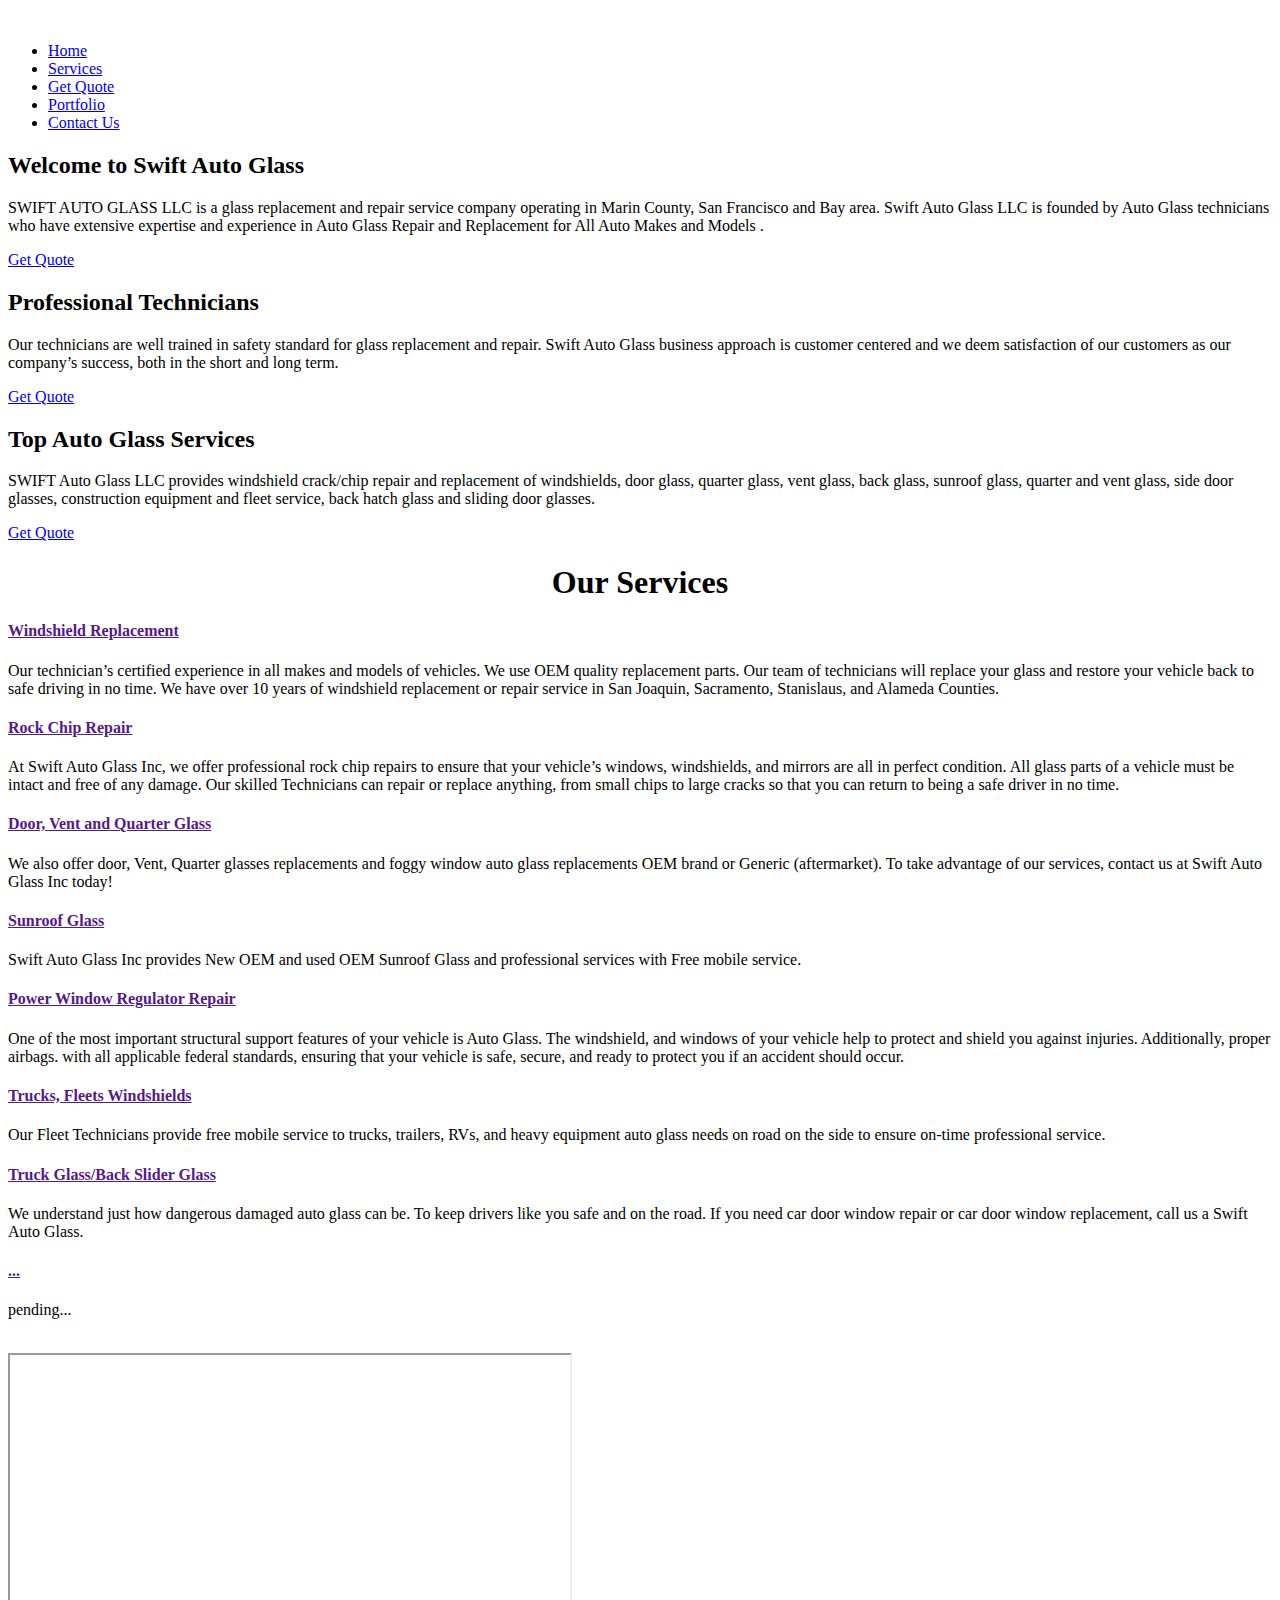
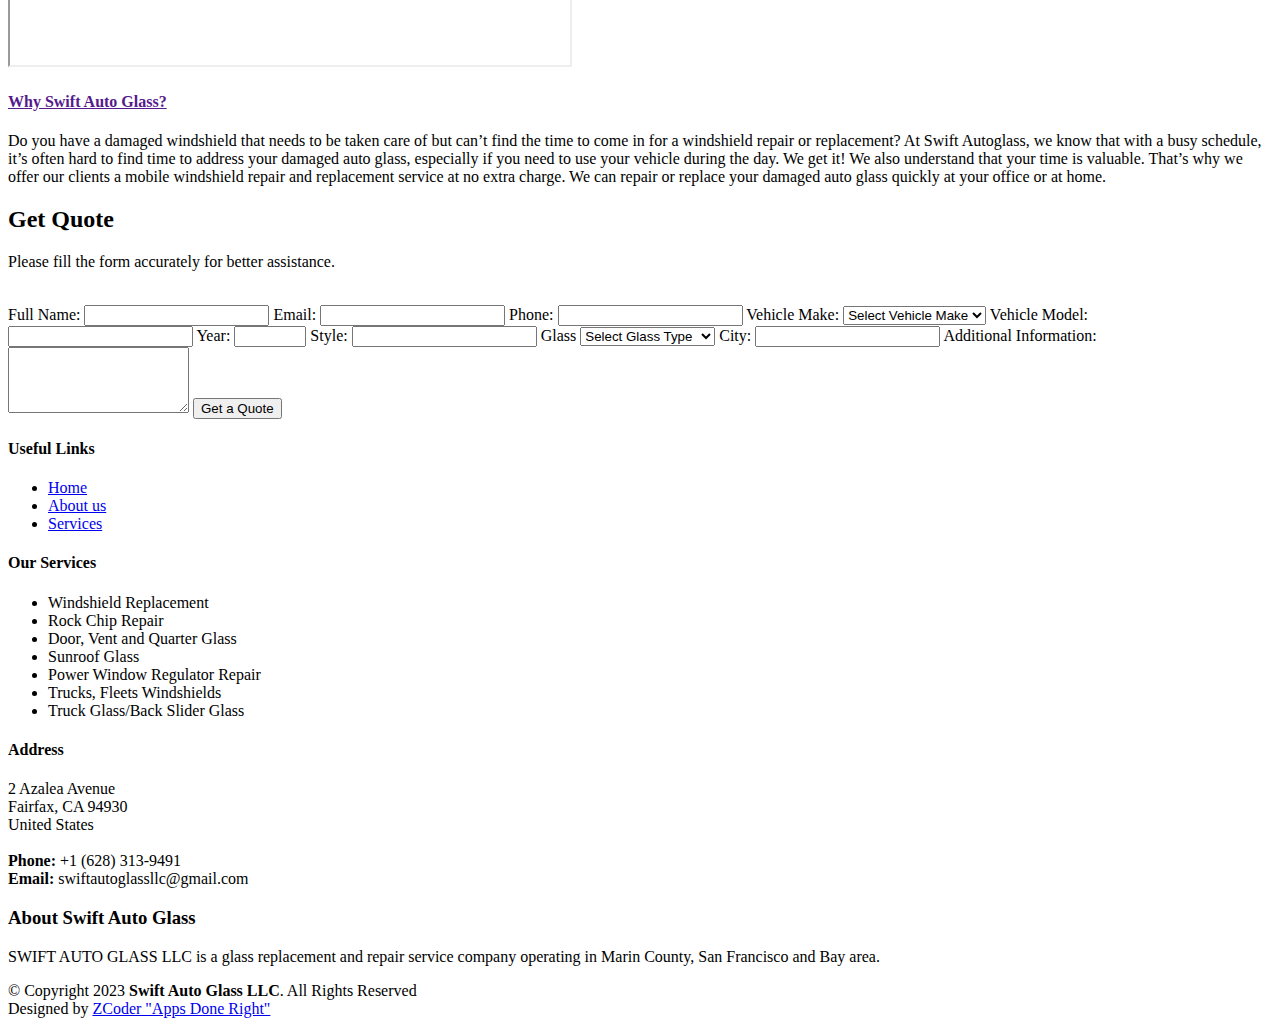
==== index.html @ 52c8fb10 "Add files via upload" ====
<!DOCTYPE html>
<html lang="en">

<head>
  <meta charset="utf-8">
  <meta content="width=device-width, initial-scale=1.0" name="viewport">

  <title>Swift Auto Glass - Index</title>
  <meta content="" name="description">
  <meta content="" name="keywords">

  <!-- Favicons -->
  <link href="assets/img/FullLogo.png" rel="icon">
  <link href="assets/img/FullLogo.png" rel="apple-touch-icon">

  <!-- Google Fonts -->
  <link href="https://fonts.googleapis.com/css?family=Open+Sans:300,300i,400,400i,600,600i,700,700i|Roboto:300,300i,400,400i,500,500i,700,700i&display=swap" rel="stylesheet">

  <!-- Vendor CSS Files -->
  <link href="assets/vendor/animate.css/animate.min.css" rel="stylesheet">
  <link href="assets/vendor/aos/aos.css" rel="stylesheet">
  <link href="assets/vendor/bootstrap/css/bootstrap.min.css" rel="stylesheet">
  <link href="assets/vendor/bootstrap-icons/bootstrap-icons.css" rel="stylesheet">
  <link href="assets/vendor/boxicons/css/boxicons.min.css" rel="stylesheet">
  <link href="assets/vendor/glightbox/css/glightbox.min.css" rel="stylesheet">
  <link href="assets/vendor/swiper/swiper-bundle.min.css" rel="stylesheet">

  <!-- Template Main CSS File -->
  <link href="assets/css/style.css" rel="stylesheet">

  <!-- =======================================================
  * Template Name: Moderna
  * Updated: Sep 18 2023 with Bootstrap v5.3.2
  * Template URL: https://bootstrapmade.com/free-bootstrap-template-corporate-moderna/
  * Author: BootstrapMade.com
  * License: https://bootstrapmade.com/license/
  ======================================================== -->
</head>

<body>

  <!-- ======= Header ======= -->
  <header id="header" class="fixed-top d-flex align-items-center header-transparent">
    <div class="container d-flex justify-content-between align-items-center">

      <div class="logo">
       <!--  <h1 class="text-light"><a href="index.html"><span>Swift Auto Glass</span></a></h1> -->
        <!-- Uncomment below if you prefer to use an image logo -->
        <a href="index.html"><img src="assets/img/logo.png" alt="" class="img-fluid"></a>
      </div>
        
<script>
    function scrollToSection(sectionId) {
      var section = document.getElementById(sectionId);
      if (section) {
        section.scrollIntoView({ behavior: 'smooth' });
      }
    }
  </script>
        
      <nav id="navbar" class="navbar">
        <ul>
          <li><a class="active " href="index.html">Home</a></li>
          <li><a href="#" onclick="scrollToSection('services')">Services</a></li>
          <li><a href="#" onclick="scrollToSection('quote')">Get Quote</a></li>
          <li><a href="portfolio.html" >Portfolio</a></li>
          <!--
            <li><a href="team.html">Team</a></li>
          <li><a href="blog.html">Blog</a></li>
          <li class="dropdown"><a href="#"><span>Drop Down</span> <i class="bi bi-chevron-down"></i></a>
            <ul>
              <li><a href="#">Drop Down 1</a></li>
              <li class="dropdown"><a href="#"><span>Deep Drop Down</span> <i class="bi bi-chevron-right"></i></a>
                <ul>
                  <li><a href="#">Deep Drop Down 1</a></li>
                  <li><a href="#">Deep Drop Down 2</a></li>
                  <li><a href="#">Deep Drop Down 3</a></li>
                  <li><a href="#">Deep Drop Down 4</a></li>
                  <li><a href="#">Deep Drop Down 5</a></li>
                </ul>
              </li>
              <li><a href="#">Drop Down 2</a></li>
              <li><a href="#">Drop Down 3</a></li>
              <li><a href="#">Drop Down 4</a></li>
            </ul>
          </li>
            -->
          <li><a href="contact.html">Contact Us</a></li>
        </ul>
        <i class="bi bi-list mobile-nav-toggle"></i>
      </nav><!-- .navbar -->
    </div>
  </header><!-- End Header -->

  <!-- ======= Hero Section ======= -->
  <section id="hero" class="d-flex justify-cntent-center align-items-center">
    <div id="heroCarousel" class="container carousel carousel-fade" data-bs-ride="carousel" data-bs-interval="5000">

      <!-- Slide 1 -->
      <div class="carousel-item active">
        <div class="carousel-container">
          <h2 class="animate__animated animate__fadeInDown">Welcome to <span>Swift Auto Glass</span></h2>
          <p class="animate__animated animate__fadeInUp">SWIFT AUTO  GLASS LLC is a glass replacement and repair service company operating in Marin County, San Francisco and Bay area. Swift Auto Glass LLC is founded by Auto Glass technicians who have extensive expertise and experience in  Auto Glass Repair and Replacement for All Auto Makes and Models . 
              
</p>
          <a href="#" class="btn-get-started animate__animated animate__fadeInUp" onclick="scrollToSection('quote')">Get Quote</a>
        </div>
      </div>

      <!-- Slide 2 -->
      <div class="carousel-item">
        <div class="carousel-container">
          <h2 class="animate__animated animate__fadeInDown">Professional Technicians</h2>
          <p class="animate__animated animate__fadeInUp">Our technicians are well trained in safety standard for glass replacement and repair. Swift Auto Glass business approach is customer centered and we deem satisfaction of our customers as our company’s success, both in the short and long term.</p>
          <a href="#" class="btn-get-started animate__animated animate__fadeInUp" onclick="scrollToSection('quote')">Get Quote</a>
        </div>
      </div>

      <!-- Slide 3 -->
      <div class="carousel-item">
        <div class="carousel-container">
          <h2 class="animate__animated animate__fadeInDown">Top Auto Glass Services</h2>
          <p class="animate__animated animate__fadeInUp">SWIFT Auto Glass LLC provides windshield crack/chip repair and replacement of windshields,  door glass, quarter glass, vent glass, back glass, sunroof glass, quarter and vent glass, side door glasses, construction equipment and fleet service, back hatch glass and sliding door glasses.</p>
          <a href="#" class="btn-get-started animate__animated animate__fadeInUp" onclick="scrollToSection('quote')">Get Quote</a>
        </div>
      </div>

      <a class="carousel-control-prev" href="#heroCarousel" role="button" data-bs-slide="prev">
        <span class="carousel-control-prev-icon bx bx-chevron-left" aria-hidden="true"></span>
      </a>

      <a class="carousel-control-next" href="#heroCarousel" role="button" data-bs-slide="next">
        <span class="carousel-control-next-icon bx bx-chevron-right" aria-hidden="true"></span>
      </a>

    </div>
  </section><!-- End Hero -->

  <main id="main">

    <!-- ======= Services Section ======= -->
      <h1 align=center id="services"> Our Services</h1>
      <section class="services">
      <div class="container">

        <div class="row">
          <div class="col-md-6 col-lg-3 d-flex align-items-stretch" data-aos="fade-up">
            <div class="icon-box icon-box-pink">
              <!-- <div class="icon"><i class="bx bxl-dribbble"></i></div> -->
              <h4 class="title"><a href="">Windshield Replacement</a></h4>
              <p class="description">Our technician’s certified experience in all makes and models of vehicles. We use OEM quality replacement parts. Our team of technicians will replace your glass and restore your vehicle back to safe driving in no time. We have over 10 years of windshield replacement or repair service in San Joaquin, Sacramento, Stanislaus, and Alameda Counties.</p>
            </div>
          </div>

          <div class="col-md-6 col-lg-3 d-flex align-items-stretch" data-aos="fade-up" data-aos-delay="100">
            <div class="icon-box icon-box-cyan">
             <!-- <div class="icon"><i class="bx bx-file"></i></div> -->
              <h4 class="title"><a href="">Rock Chip Repair</a></h4>
              <p class="description">At Swift Auto Glass Inc, we offer professional rock chip repairs to ensure that your vehicle’s windows, windshields, and mirrors are all in perfect condition. All glass parts of a vehicle must be intact and free of any damage. Our skilled Technicians can repair or replace anything, from small chips to large cracks so that you can return to being a safe driver in no time.</p>
            </div>
          </div>

          <div class="col-md-6 col-lg-3 d-flex align-items-stretch" data-aos="fade-up" data-aos-delay="200">
            <div class="icon-box icon-box-green">
              <!-- <div class="icon"><i class="bx bx-tachometer"></i></div> -->
              <h4 class="title"><a href="">Door, Vent and Quarter Glass</a></h4>
              <p class="description">We also offer door, Vent, Quarter glasses replacements and foggy window auto glass replacements OEM brand or Generic (aftermarket). To take advantage of our services, contact us at Swift Auto Glass Inc today!</p>
            </div>
          </div>

          <div class="col-md-6 col-lg-3 d-flex align-items-stretch" data-aos="fade-up" data-aos-delay="200">
            <div class="icon-box icon-box-blue">
              <!-- <div class="icon"><i class="bx bx-world"></i></div> -->
              <h4 class="title"><a href="">Sunroof Glass</a></h4>
              <p class="description">Swift Auto Glass Inc provides New OEM and used OEM Sunroof Glass and professional services with Free mobile service.</p>
            </div>
          </div>
            
          <div class="col-md-6 col-lg-3 d-flex align-items-stretch" data-aos="fade-up" data-aos-delay="200">
            <div class="icon-box icon-box-pink">
              <!-- <div class="icon"><i class="bx bx-world"></i></div> -->
              <h4 class="title"><a href="">Power Window Regulator Repair</a></h4>
              <p class="description">One of the most important structural support features of your vehicle is Auto Glass. The windshield, and windows of your vehicle help to protect and shield you against injuries. Additionally, proper airbags. with all applicable federal standards, ensuring that your vehicle is safe, secure, and ready to protect you if an accident should occur.</p>
            </div>
          </div>
            
          <div class="col-md-6 col-lg-3 d-flex align-items-stretch" data-aos="fade-up" data-aos-delay="200">
            <div class="icon-box icon-box-cyan">
              <!-- <div class="icon"><i class="bx bx-world"></i></div> -->
              <h4 class="title"><a href="">Trucks, Fleets Windshields</a></h4>
              <p class="description">Our Fleet Technicians provide free mobile service to trucks, trailers, RVs, and heavy equipment auto glass needs on road on the side to ensure on-time professional service.</p>
            </div>
          </div>            
            
         <div class="col-md-6 col-lg-3 d-flex align-items-stretch" data-aos="fade-up" data-aos-delay="200">
            <div class="icon-box icon-box-green">
              <!-- <div class="icon"><i class="bx bx-world"></i></div> -->
              <h4 class="title"><a href="">Truck Glass/Back Slider Glass</a></h4>
              <p class="description">We understand just how dangerous damaged auto glass can be. To keep drivers like you safe and on the road. If you need car door window repair or car door window replacement, call us a Swift Auto Glass.</p>
            </div>
          </div>             
            
         <div class="col-md-6 col-lg-3 d-flex align-items-stretch" data-aos="fade-up" data-aos-delay="200">
            <div class="icon-box icon-box-blue">
              <!-- <div class="icon"><i class="bx bx-world"></i></div> -->
              <h4 class="title"><a href="">...</a></h4>
              <p class="description">pending...</p>
            </div>
          </div>             

        </div>

      </div>
    </section><!-- End Services Section -->

    <!-- ======= Why Us Section ======= -->
    <section class="why-us section-bg" data-aos="fade-up" date-aos-delay="200">
      <div class="container">

        <div class="row">
          <div class="col-lg-6 video-box">
            <!-- <img src="assets/img/why-us.jpg" class="img-fluid" alt=""> -->
              <br>
              <iframe width="560" height="310" src="https://www.youtube.com/embed/0lrxezYrnM8" frameborder="10" allowfullscreen ></iframe>
              
           <!-- <a href="https://www.youtube.com/watch?v=0lrxezYrnM8" class="venobox play-btn mb-4" data-vbtype="video" data-autoplay="true"></a> -->
          </div>

          <div class="col-lg-6 d-flex flex-column justify-content-center p-5">

            <div class="icon-box">
              <!-- <div class="icon"><i class="bx bx-fingerprint"></i></div> -->
              <h4 class="title"><a href="">Why Swift Auto Glass?</a></h4>
              <p class="description">Do you have a damaged windshield that needs to be taken care of but can’t find the time to come in for a windshield repair or replacement? At Swift Autoglass, we know that with a busy schedule, it’s often hard to find time to address your damaged auto glass, especially if you need to use your vehicle during the day. We get it! We also understand that your time is valuable. That’s why we offer our clients a mobile windshield repair and replacement service at no extra charge. We can repair or replace your damaged auto glass quickly at your office or at home.</p>
            </div>

            <!-- <div class="icon-box">
             <div class="icon"><i class="bx bx-gift"></i></div> 
              <h4 class="title"><a href="">Nemo Enim</a></h4>
              <p class="description">At vero eos et accusamus et iusto odio dignissimos ducimus qui blanditiis praesentium voluptatum deleniti atque</p>
            </div> -->

          </div>
        </div>

      </div>
    </section><!-- End Why Us Section -->

    <!-- ======= Features Section ======= -->
    <section class="features" id="quote">
      <div class="container">

        <div class="section-title">
          <h2>Get Quote</h2>
            <p> Please fill the form accurately for better assistance.</p><br>
            
          <form action="mailto:shahrani.zabi@gmail.com" method="post" enctype="text/plain">
    <label for="name">Full Name:</label>
    <input type="text" id="name" name="name" required>

    <label for="email">Email:</label>
    <input type="email" id="email" name="email" required>

    <label for="phone">Phone:</label>
    <input type="tel" id="phone" name="phone" required>

    <label for="vehicleMake">Vehicle Make:</label>
    <select name="vehicle_make" id="vehicleMake" name="vehicleMake" required>
    <option value="" selected disabled>Select Vehicle Make</option>
    <option value="Acura">Acura</option>
    <option value="Alfa Romeo">Alfa Romeo</option>
    <option value="Aston Martin">Aston Martin</option>
    <option value="Audi">Audi</option>
    <option value="Bentley">Bentley</option>
    <option value="BMW">BMW</option>
    <option value="Buick">Buick</option>
    <option value="Cadillac">Cadillac</option>
    <option value="Chevrolet">Chevrolet</option>
    <option value="Chrysler">Chrysler</option>
    <option value="Dodge">Dodge</option>
    <option value="Ferrari">Ferrari</option>
    <option value="Fiat">Fiat</option>
    <option value="Ford">Ford</option>
    <option value="Genesis">Genesis</option>
    <option value="GMC">GMC</option>
    <option value="Honda">Honda</option>
    <option value="Hyundai">Hyundai</option>
    <option value="Infiniti">Infiniti</option>
    <option value="Jaguar">Jaguar</option>
    <option value="Jeep">Jeep</option>
    <option value="Kia">Kia</option>
    <option value="Lamborghini">Lamborghini</option>
    <option value="Land Rover">Land Rover</option>
    <option value="Lexus">Lexus</option>
    <option value="Lincoln">Lincoln</option>
    <option value="Lotus">Lotus</option>
    <option value="Maserati">Maserati</option>
    <option value="Mazda">Mazda</option>
    <option value="McLaren">McLaren</option>
    <option value="Mercedes-Benz">Mercedes-Benz</option>
    <option value="Mini">Mini</option>
    <option value="Mitsubishi">Mitsubishi</option>
    <option value="Nissan">Nissan</option>
    <option value="Porsche">Porsche</option>
    <option value="Ram">Ram</option>
    <option value="Rolls-Royce">Rolls-Royce</option>
    <option value="Saab">Saab</option>
    <option value="Subaru">Subaru</option>
    <option value="Tesla">Tesla</option>
    <option value="Toyota">Toyota</option>
    <option value="Volkswagen">Volkswagen</option>
    <option value="Volvo">Volvo</option>
    <!-- Add more options as needed -->
</select>

    <label for="vehicleModel">Vehicle Model:</label>
    <input type="text" id="vehicleModel" name="vehicleModel" required>

    <label for="year">Year:</label>
    <input type="number" id="year" name="year" min="1900" max="2099" step="1" required>
              
    <label for="style">Style:</label>
    <input type="text" id="style" name="style" required>          
              
    <label for="glass">Glass</label>
    <select name="glass" id="glass" name="glass" required>
    <option value="" selected disabled>Select Glass Type</option>
    <option value="Windshield">Windshield</option>
    <option value="Front Right Door">Front Right Door</option> 
    <option value="Front Left Door">Front Left Door</option> 
    <option value="Front Right Vent">Front Righ Vent</option>
    <option value="Front Left Vent">Front Left Vent</option>
    <option value="Rear Right Door">Rear Right Door</option>
    <option value="Rear Left Door">Rear Left Door</option> 
    <option value="Rear Right Vent">Rear Right Vent</option>
    <option value="Rear Left Vent">Rear Left Vent</option>
    <option value="Rear Right Quarter">Rear Right Quarter</option> 
    <option value="Rear Left Quarter">Rear Left Quarter</option>
    <option value="Backglass">Backglass</option> 
    <option value="Sunroof">Sunroof</option> 
    <option value="Chip Repair">Chip Repair</option>         
        
        
        </select>
              
    <label for="vehicleModel" required>City:</label>
    <input type="text" id="vehicleModel" name="vehicleModel" required>          

    <label for="message">Additional Information:</label>
    <textarea id="message" name="message" rows="4"></textarea>

    <button type="submit" method="post">Get a Quote</button>
              
  </form>
        </div>
          

<script src="https://static.elfsight.com/platform/platform.js" data-use-service-core defer></script>
<div class="elfsight-app-e5a5ea4c-0a24-4452-a5af-8dcbc7cbb8fe" data-elfsight-app-lazy></div>
   
<!--
        <div class="row" data-aos="fade-up">
          <div class="col-md-5">
            <img src="assets/img/features-1.svg" class="img-fluid" alt="">
          </div>
          <div class="col-md-7 pt-4">
            <h3>Voluptatem dignissimos provident quasi corporis voluptates sit assumenda.</h3>
            <p class="fst-italic">
              Lorem ipsum dolor sit amet, consectetur adipiscing elit, sed do eiusmod tempor incididunt ut labore et dolore
              magna aliqua.
            </p>
            <ul>
              <li><i class="bi bi-check"></i> Ullamco laboris nisi ut aliquip ex ea commodo consequat.</li>
              <li><i class="bi bi-check"></i> Duis aute irure dolor in reprehenderit in voluptate velit.</li>
            </ul>
          </div>
        </div>

        <div class="row" data-aos="fade-up">
          <div class="col-md-5 order-1 order-md-2">
            <img src="assets/img/features-2.svg" class="img-fluid" alt="">
          </div>
          <div class="col-md-7 pt-5 order-2 order-md-1">
            <h3>Corporis temporibus maiores provident</h3>
            <p class="fst-italic">
              Lorem ipsum dolor sit amet, consectetur adipiscing elit, sed do eiusmod tempor incididunt ut labore et dolore
              magna aliqua.
            </p>
            <p>
              Ullamco laboris nisi ut aliquip ex ea commodo consequat. Duis aute irure dolor in reprehenderit in voluptate
              velit esse cillum dolore eu fugiat nulla pariatur. Excepteur sint occaecat cupidatat non proident, sunt in
              culpa qui officia deserunt mollit anim id est laborum
            </p>
          </div>
        </div>

        <div class="row" data-aos="fade-up">
          <div class="col-md-5">
            <img src="assets/img/features-3.svg" class="img-fluid" alt="">
          </div>
          <div class="col-md-7 pt-5">
            <h3>Sunt consequatur ad ut est nulla consectetur reiciendis animi voluptas</h3>
            <p>Cupiditate placeat cupiditate placeat est ipsam culpa. Delectus quia minima quod. Sunt saepe odit aut quia voluptatem hic voluptas dolor doloremque.</p>
            <ul>
              <li><i class="bi bi-check"></i> Ullamco laboris nisi ut aliquip ex ea commodo consequat.</li>
              <li><i class="bi bi-check"></i> Duis aute irure dolor in reprehenderit in voluptate velit.</li>
              <li><i class="bi bi-check"></i> Facilis ut et voluptatem aperiam. Autem soluta ad fugiat.</li>
            </ul>
          </div>
        </div>

        <div class="row" data-aos="fade-up">
          <div class="col-md-5 order-1 order-md-2">
            <img src="assets/img/features-4.svg" class="img-fluid" alt="">
          </div>
          <div class="col-md-7 pt-5 order-2 order-md-1">
            <h3>Quas et necessitatibus eaque impedit ipsum animi consequatur incidunt in</h3>
            <p class="fst-italic">
              Lorem ipsum dolor sit amet, consectetur adipiscing elit, sed do eiusmod tempor incididunt ut labore et dolore
              magna aliqua.
            </p>
            <p>
              Ullamco laboris nisi ut aliquip ex ea commodo consequat. Duis aute irure dolor in reprehenderit in voluptate
              velit esse cillum dolore eu fugiat nulla pariatur. Excepteur sint occaecat cupidatat non proident, sunt in
              culpa qui officia deserunt mollit anim id est laborum
            </p>
          </div>
        </div>

      </div>
    </section><!-- End Features Section -->
        </div>
      </section>
  </main><!-- End #main -->

  <!-- ======= Footer ======= -->
  <footer id="footer" data-aos="fade-up" data-aos-easing="ease-in-out" data-aos-duration="500">

    <div class="footer-newsletter">
      <div class="container">
        <div class="row">
        <!--  <div class="col-lg-6">
            <h4>Our Newsletter</h4>
            <p>Tamen quem nulla quae legam multos aute sint culpa legam noster magna</p>
          </div> 
          <div class="col-lg-6">
            <form action="" method="post">
              <input type="email" name="email"><input type="submit" value="Subscribe">
            </form>-->
          </div>
        </div>
      </div>
    

    <div class="footer-top">
      <div class="container">
        <div class="row">

          <div class="col-lg-3 col-md-6 footer-links">
            <h4>Useful Links</h4>
            <ul>
              <li><i class="bx bx-chevron-right"></i> <a href="#">Home</a></li>
              <li><i class="bx bx-chevron-right"></i> <a href="#">About us</a></li>
              <li><i class="bx bx-chevron-right"></i> <a href="#">Services</a></li>
              
              
            </ul>
          </div>

          <div class="col-lg-3 col-md-6 footer-links">
            <h4>Our Services</h4>
            <ul>
              <li><i class="bx bx-chevron-right"></i>Windshield Replacement</li>
              <li><i class="bx bx-chevron-right"></i> Rock Chip Repair</li>
              <li><i class="bx bx-chevron-right"></i> Door, Vent and Quarter Glass</li>
              <li><i class="bx bx-chevron-right"></i> Sunroof Glass</li>
              <li><i class="bx bx-chevron-right"></i> Power Window Regulator Repair</li>
              <li><i class="bx bx-chevron-right"></i> Trucks, Fleets Windshields</li>
              <li><i class="bx bx-chevron-right"></i>Truck Glass/Back Slider Glass</li>
            </ul>
          
          </div>

          <div class="col-lg-3 col-md-6 footer-contact">
            <h4>Address</h4>
            <p>
              2 Azalea Avenue <br>
              Fairfax, CA 94930<br>
              United States <br><br>
              <strong>Phone:</strong> +1 (628) 313-9491<br>
              <strong>Email:</strong> swiftautoglassllc@gmail.com<br>
            </p>

          </div>

          <div class="col-lg-3 col-md-6 footer-info">
            <h3>About Swift Auto Glass</h3>
            <p>SWIFT AUTO GLASS LLC is a glass replacement and repair service company operating in Marin County, San Francisco and Bay area.</p>
            <div class="social-links mt-3">
              <a href="#" class="twitter"><i class="bx bxl-twitter"></i></a>
              <a href="#" class="facebook"><i class="bx bxl-facebook"></i></a>
              <a href="#" class="instagram"><i class="bx bxl-instagram"></i></a>
              <a href="#" class="linkedin"><i class="bx bxl-linkedin"></i></a>
            </div>
          </div>

        </div>
      </div>
    </div>

    <div class="container">
      <div class="copyright">
        &copy; Copyright 2023 <strong><span>Swift Auto Glass LLC</span></strong>. All Rights Reserved
      </div>
      <div class="credits">
        <!-- All the links in the footer should remain intact. -->
        <!-- You can delete the links only if you purchased the pro version. -->
        <!-- Licensing information: https://bootstrapmade.com/license/ -->
        <!-- Purchase the pro version with working PHP/AJAX contact form: https://bootstrapmade.com/free-bootstrap-template-corporate-moderna/ -->
        Designed by <a href="https://www.facebook.com/zcoderapp">ZCoder "Apps Done Right"</a>
      </div>
    </div>
  </footer><!-- End Footer -->

  <a href="#" class="back-to-top d-flex align-items-center justify-content-center"><i class="bi bi-arrow-up-short"></i></a>

  <!-- Vendor JS Files -->
  <script src="assets/vendor/purecounter/purecounter_vanilla.js"></script>
  <script src="assets/vendor/aos/aos.js"></script>
  <script src="assets/vendor/bootstrap/js/bootstrap.bundle.min.js"></script>
  <script src="assets/vendor/glightbox/js/glightbox.min.js"></script>
  <script src="assets/vendor/isotope-layout/isotope.pkgd.min.js"></script>
  <script src="assets/vendor/swiper/swiper-bundle.min.js"></script>
  <script src="assets/vendor/waypoints/noframework.waypoints.js"></script>
  <script src="assets/vendor/php-email-form/validate.js"></script>

  <!-- Template Main JS File -->
  <script src="assets/js/main.js"></script>
      </section>
    </main>
</body>

</html>
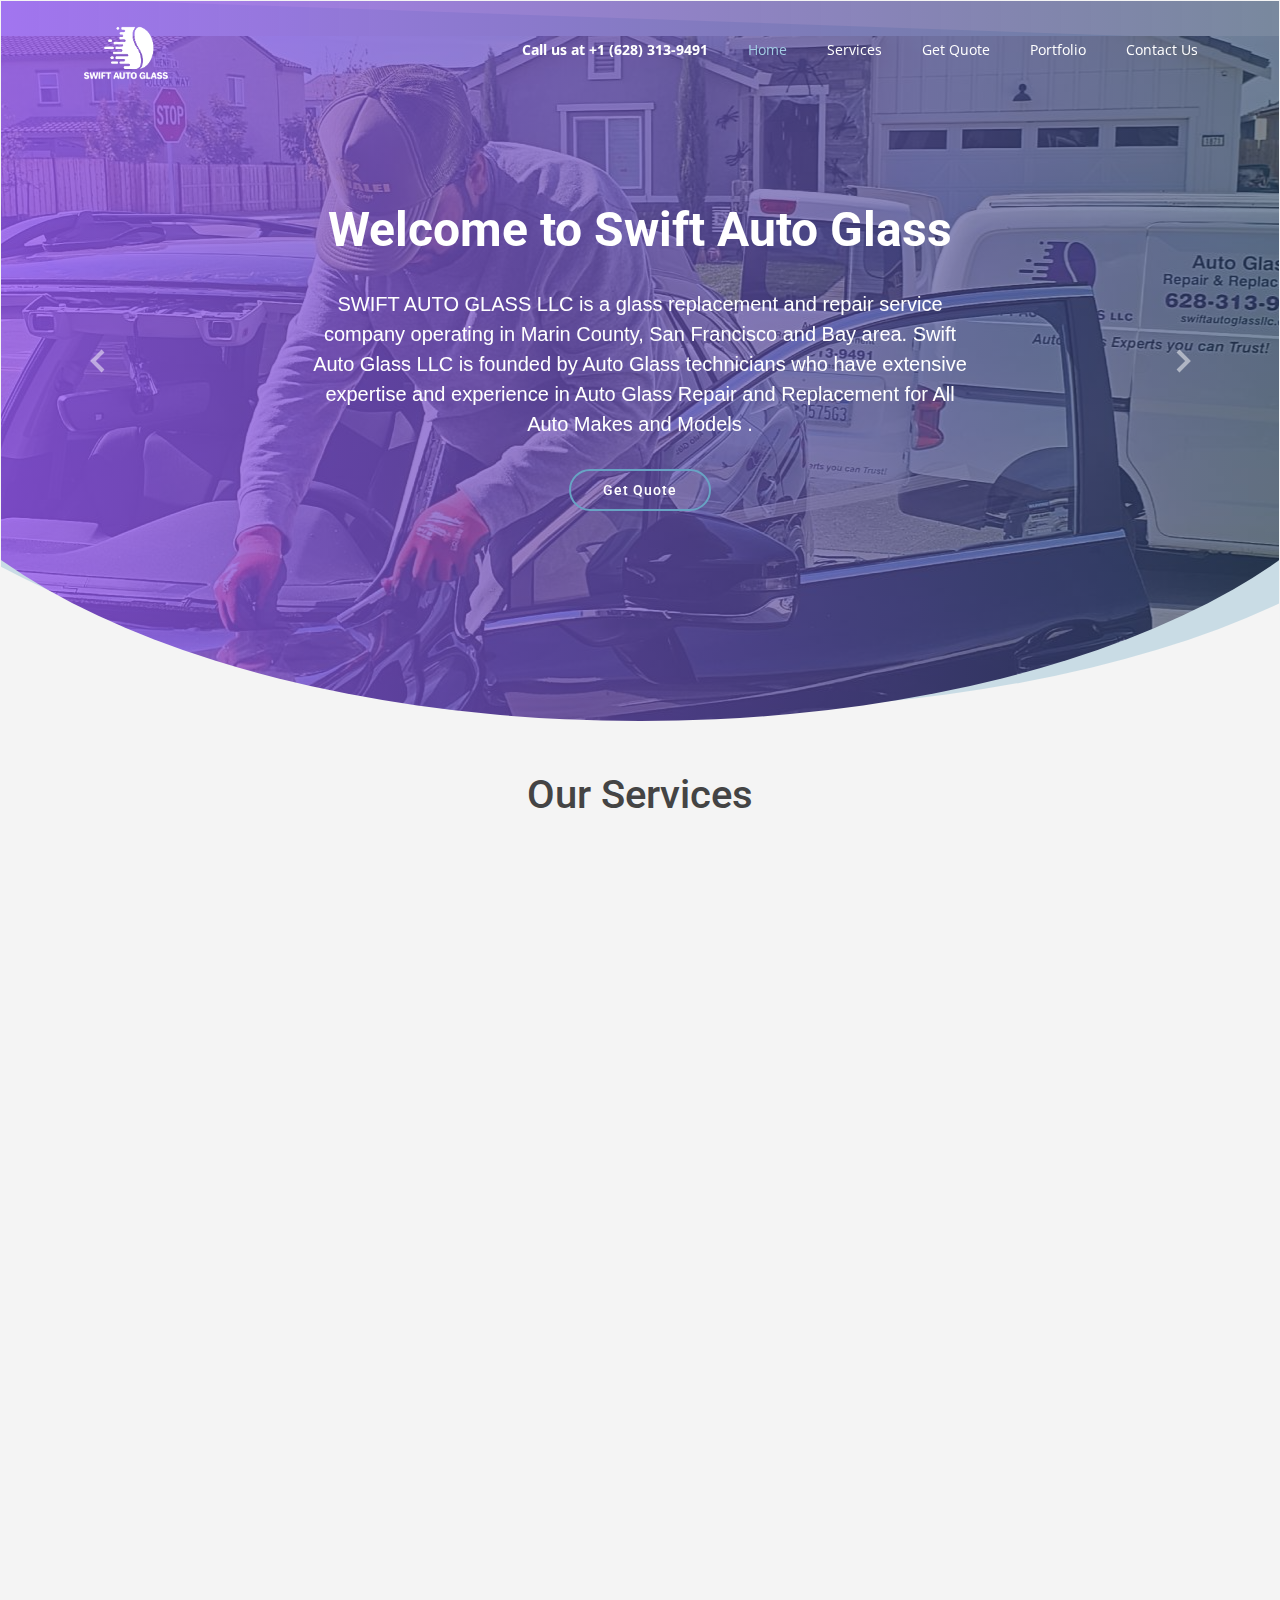
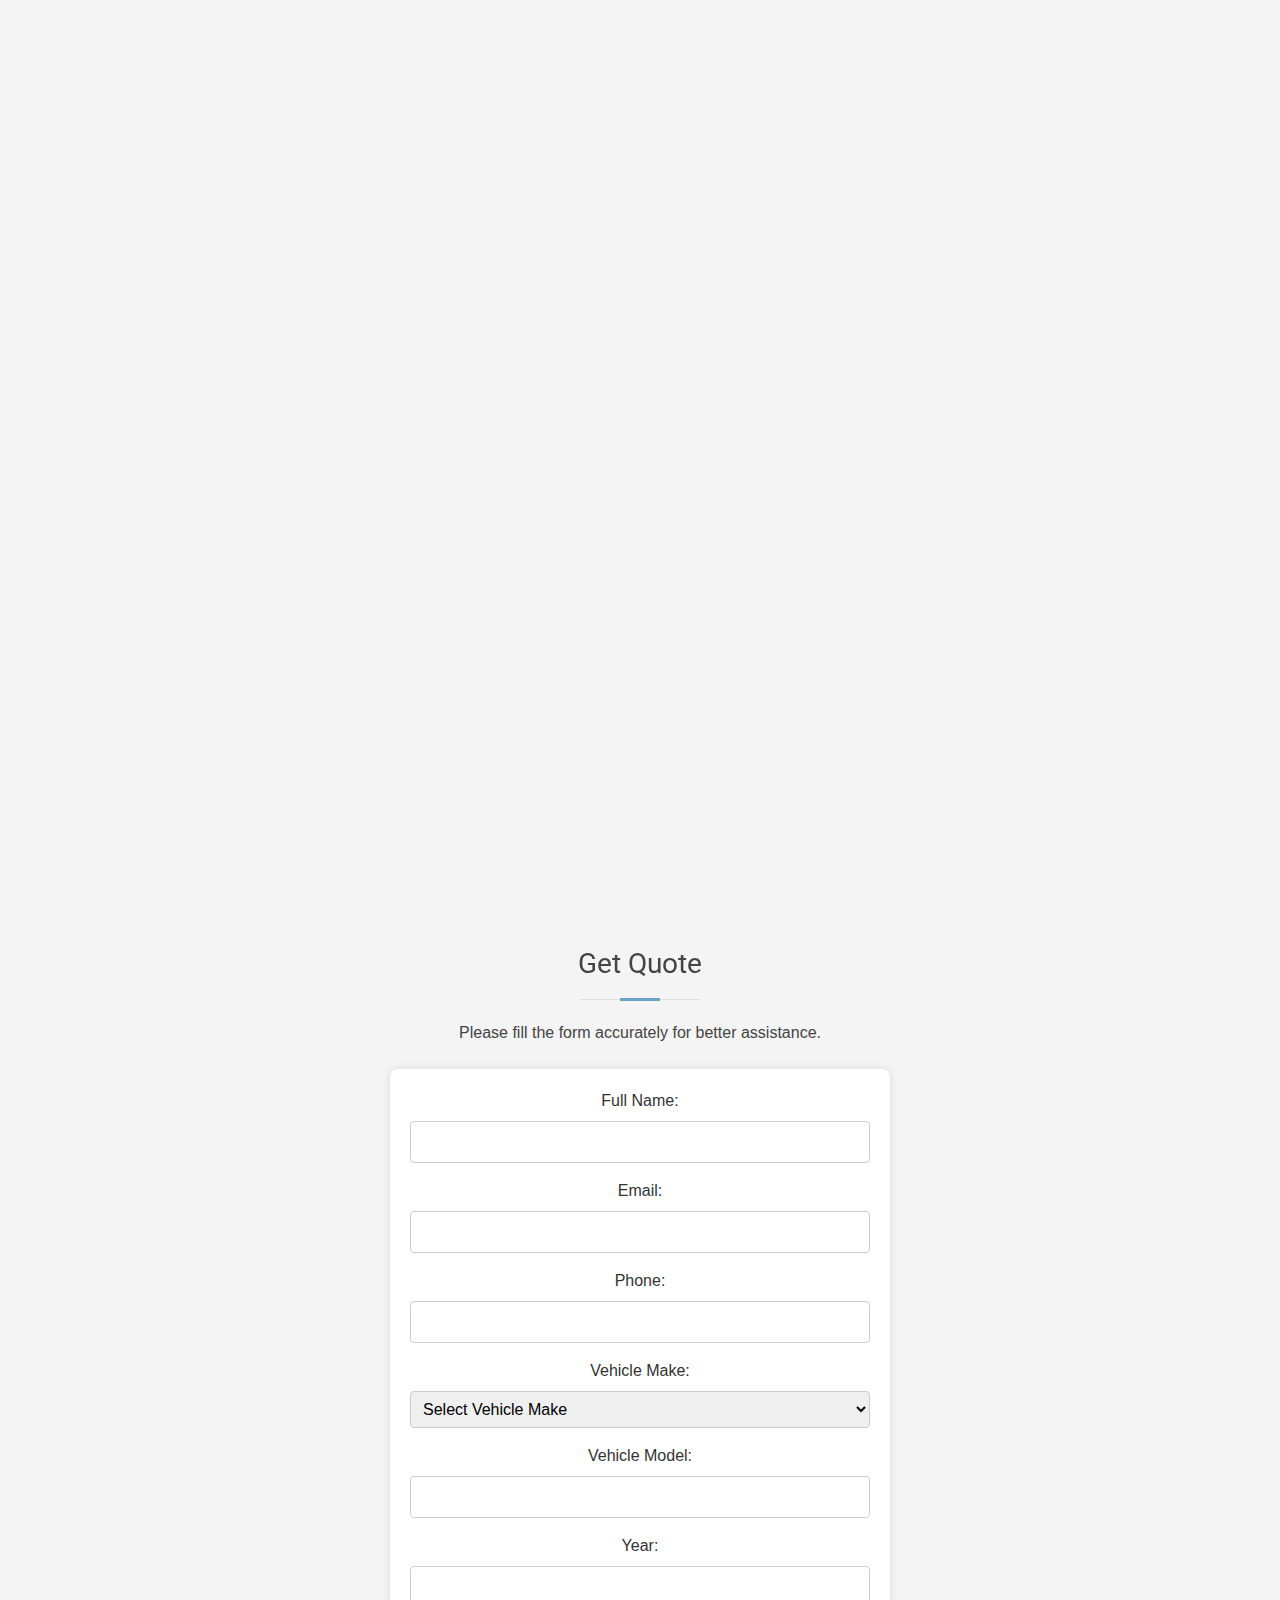
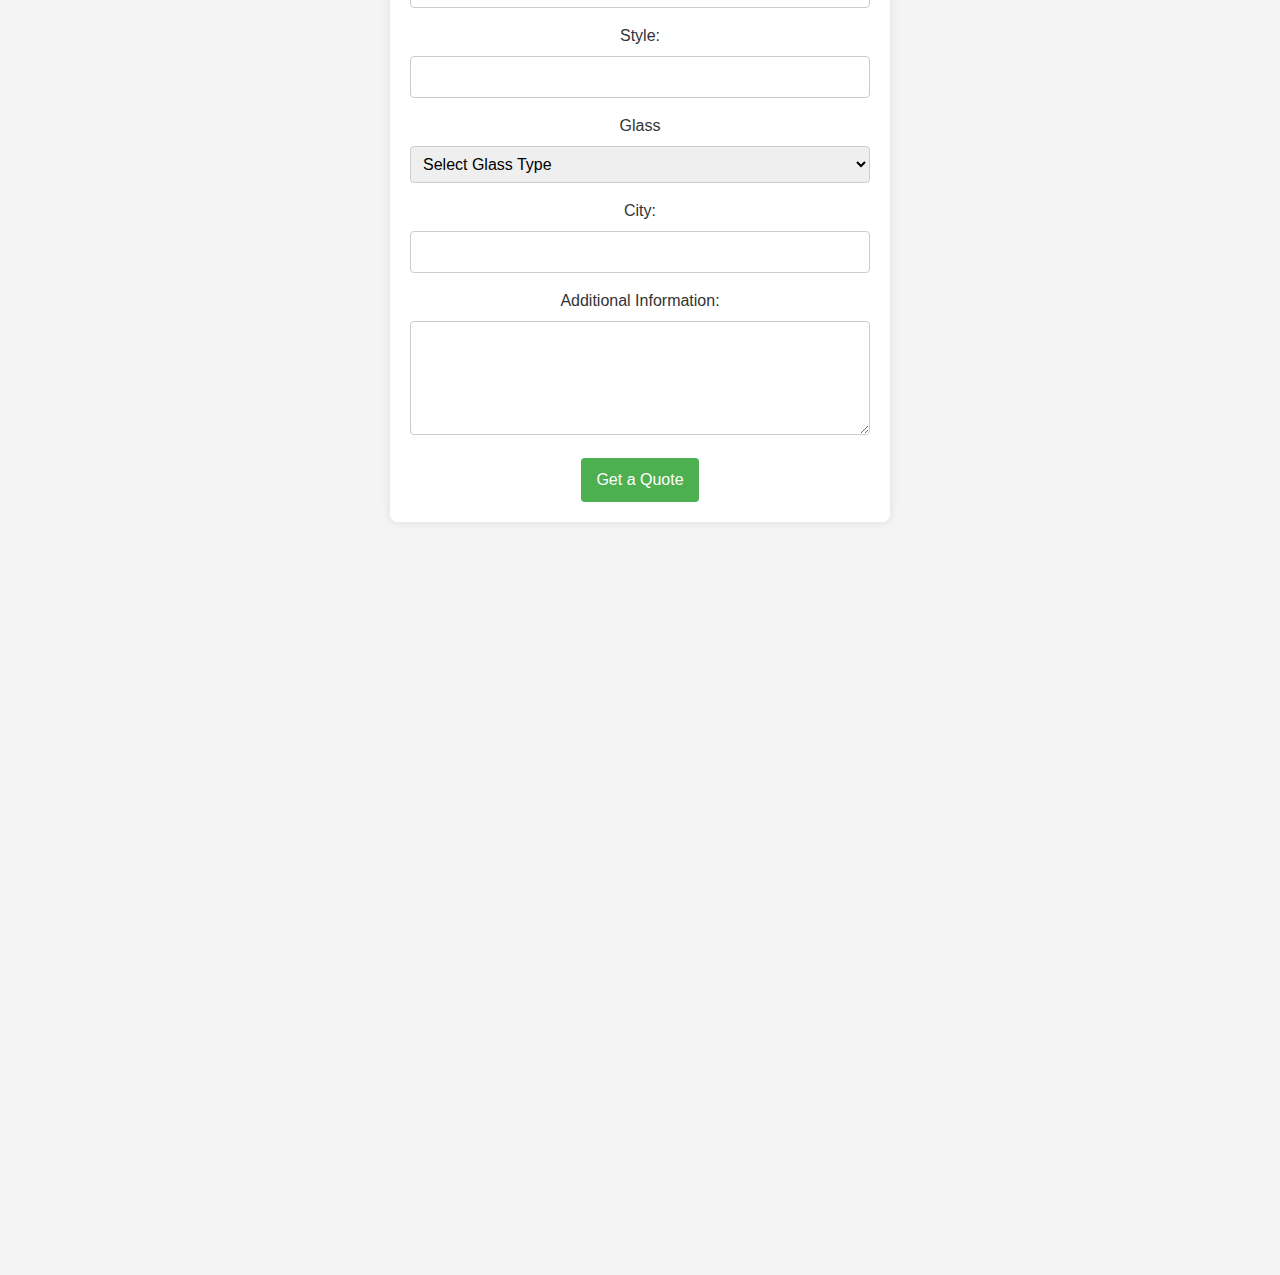
==== commit 27353be6: "Add files via upload" ====
--- a/index.html
+++ b/index.html
@@ -60,6 +60,7 @@
         
       <nav id="navbar" class="navbar">
         <ul>
+          <li><a href="tel:+16283139491"><strong> Call us at +1 (628) 313-9491 </strong></a></li>
           <li><a class="active " href="index.html">Home</a></li>
           <li><a href="#" onclick="scrollToSection('services')">Services</a></li>
           <li><a href="#" onclick="scrollToSection('quote')">Get Quote</a></li>
@@ -460,7 +461,7 @@
             <h4>Useful Links</h4>
             <ul>
               <li><i class="bx bx-chevron-right"></i> <a href="#">Home</a></li>
-              <li><i class="bx bx-chevron-right"></i> <a href="#">About us</a></li>
+              <li><i class="bx bx-chevron-right"></i> <a href="#">Portfolio</a></li>
               <li><i class="bx bx-chevron-right"></i> <a href="#">Services</a></li>
               
               
@@ -487,15 +488,15 @@
               2 Azalea Avenue <br>
               Fairfax, CA 94930<br>
               United States <br><br>
-              <strong>Phone:</strong> +1 (628) 313-9491<br>
-              <strong>Email:</strong> swiftautoglassllc@gmail.com<br>
+              <strong>Phone:</strong> <a href="tel:+16283139491">+1 (628) 313-9491</a><br>
+              <strong>Email:</strong> <a href="mailto:swiftautoglassllc@gmail.com">swiftautoglassllc@gmail.com</a><br>
             </p>
 
           </div>
 
           <div class="col-lg-3 col-md-6 footer-info">
             <h3>About Swift Auto Glass</h3>
-            <p>SWIFT AUTO GLASS LLC is a glass replacement and repair service company operating in Marin County, San Francisco and Bay area.</p>
+            <p>SWIFT AUTO GLASS LLC is a glass replacement and repair service company operating in Marin County, San Francisco and Bay area. Swift Auto Glass LLC is founded by Auto Glass technicians who have extensive expertise and experience in Auto Glass Repair and Replacement for All Auto Makes and Models.</p>
             <div class="social-links mt-3">
               <a href="#" class="twitter"><i class="bx bxl-twitter"></i></a>
               <a href="#" class="facebook"><i class="bx bxl-facebook"></i></a>
@@ -536,8 +537,7 @@
 
   <!-- Template Main JS File -->
   <script src="assets/js/main.js"></script>
-      </section>
-    </main>
+      
 </body>
 
 </html>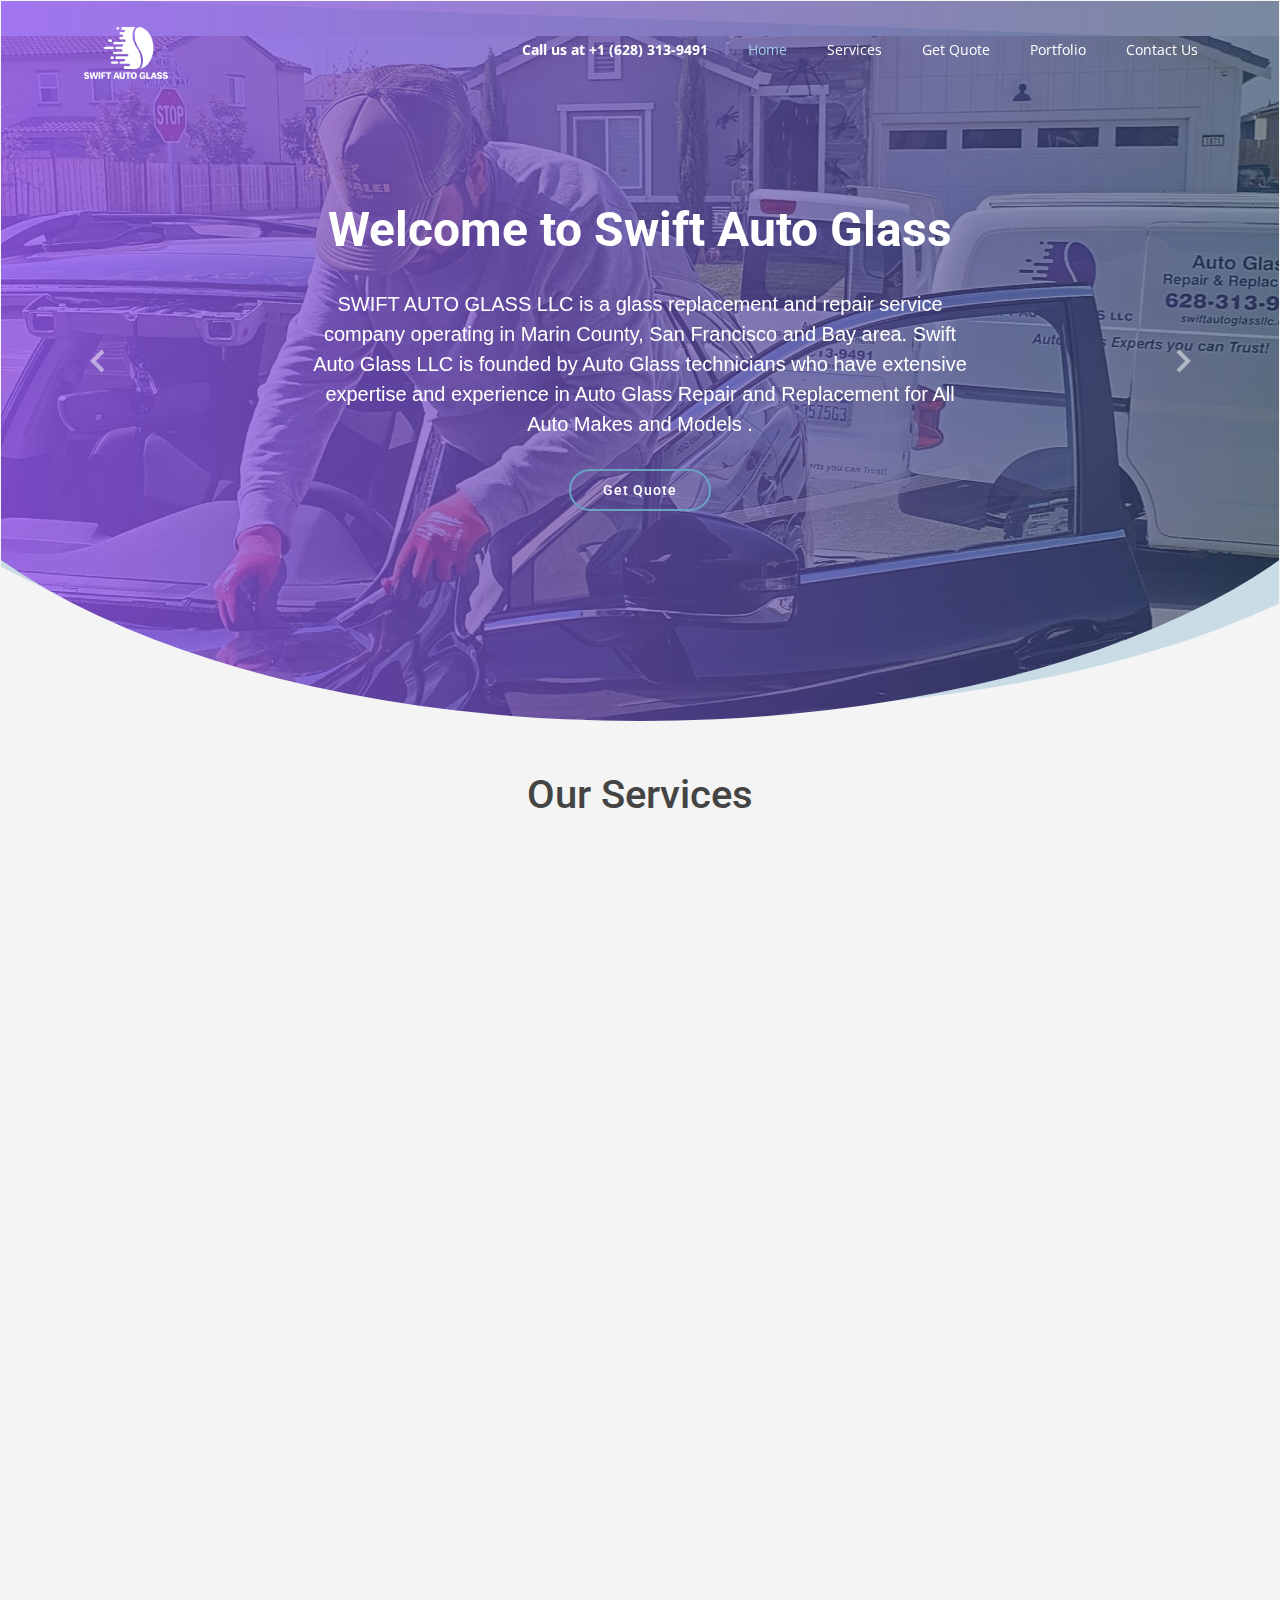
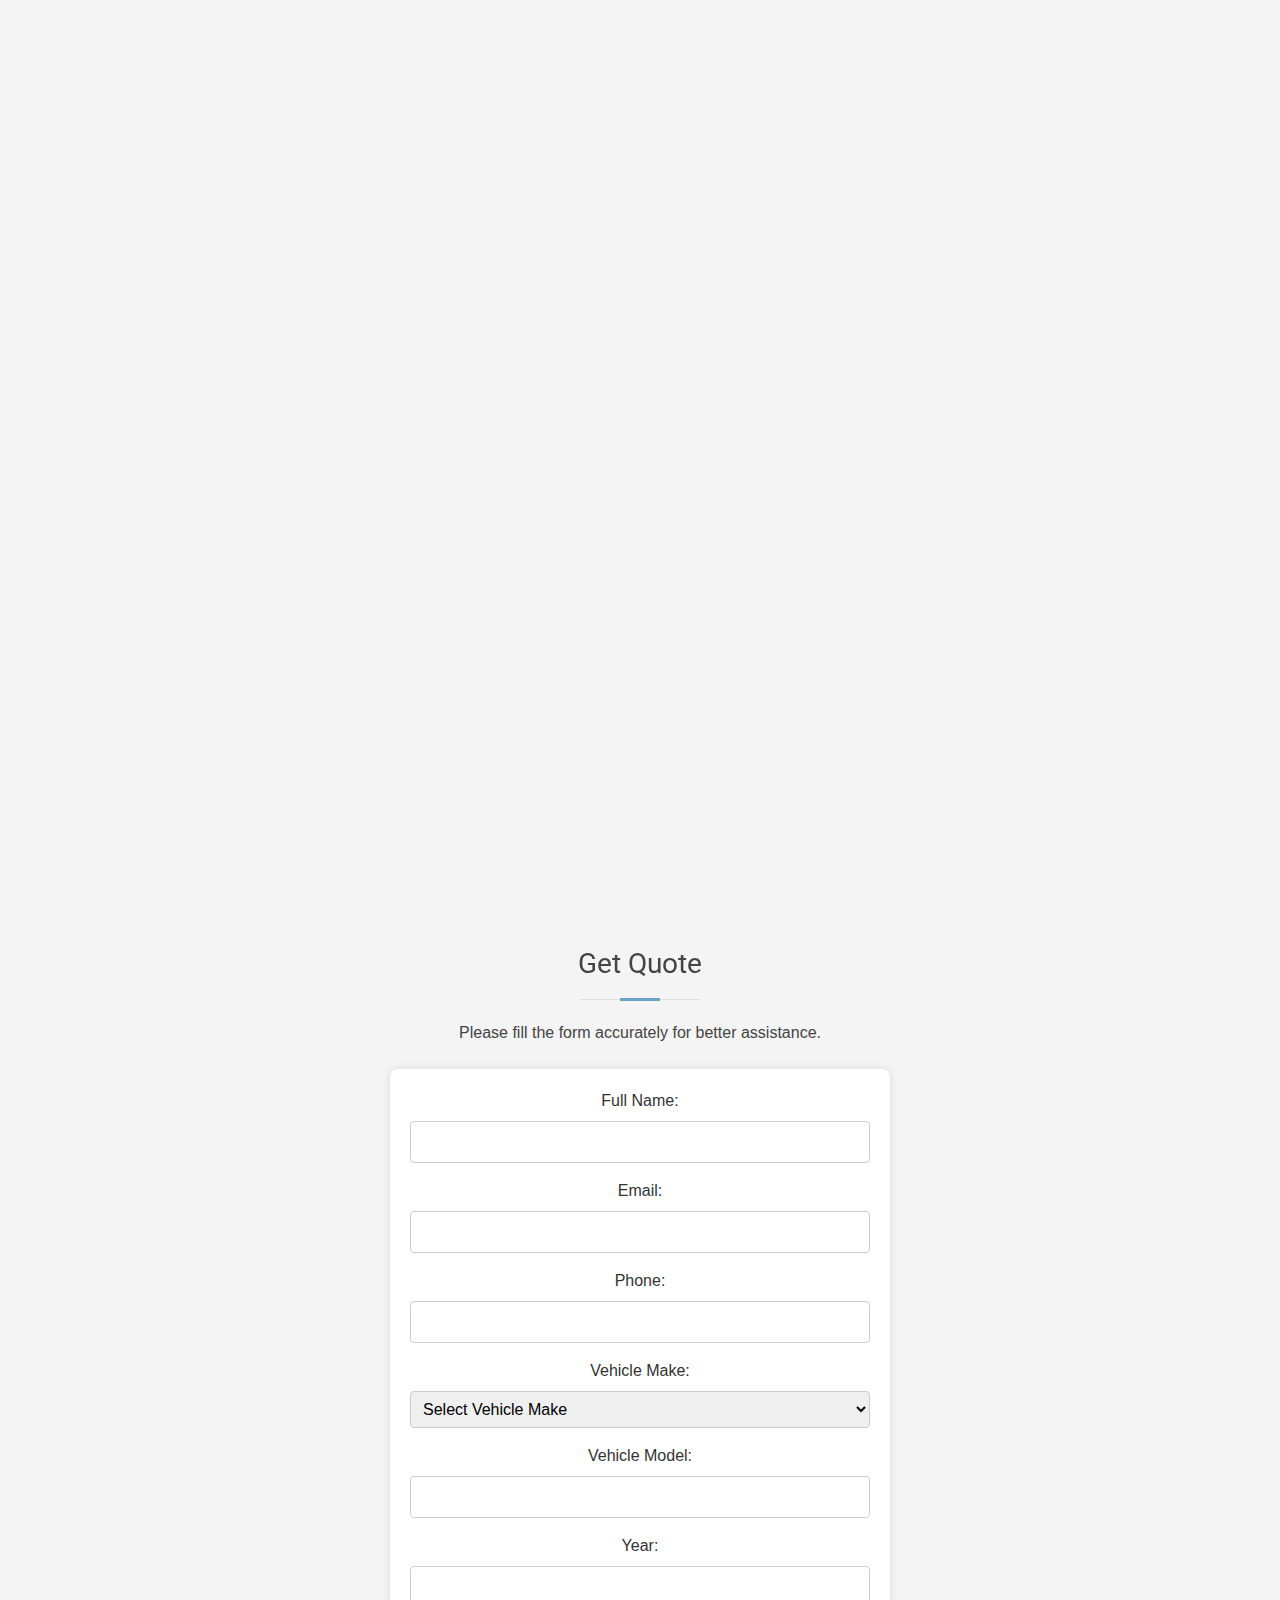
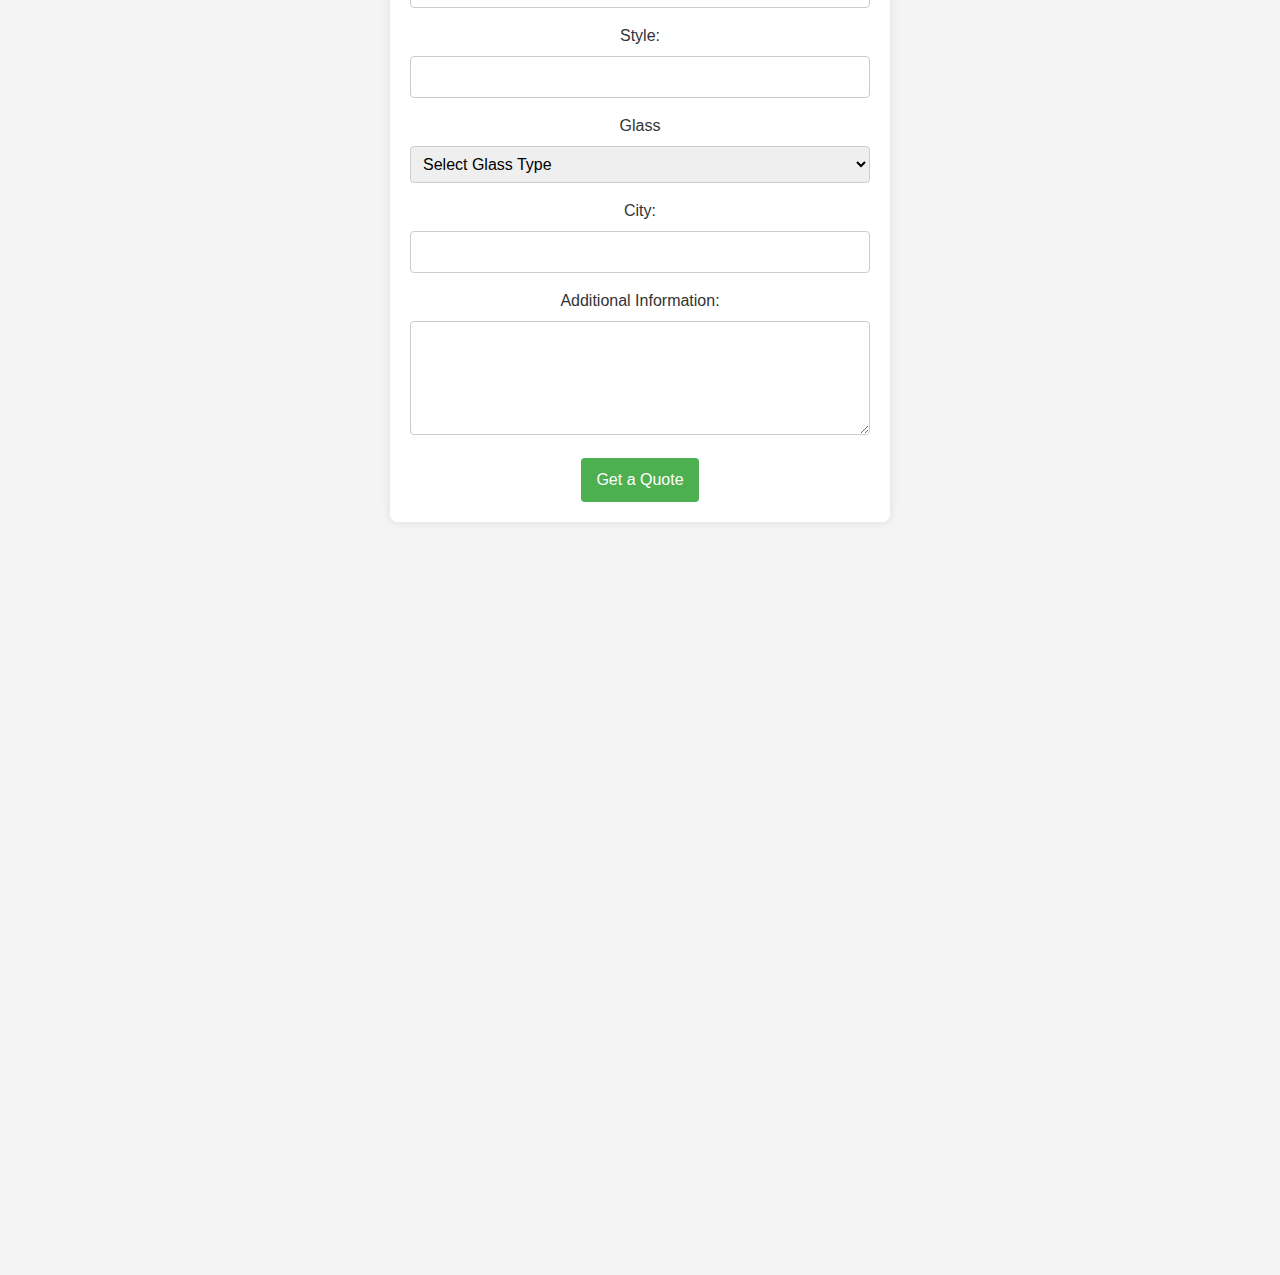
==== commit 4d2ce30b: "Add files via upload" ====
--- a/index.html
+++ b/index.html
@@ -247,7 +247,7 @@
       </div>
     </section><!-- End Why Us Section -->
 
-    <!-- ======= Features Section ======= -->
+    <!-- ======= Quote Section ======= -->
     <section class="features" id="quote">
       <div class="container">
 
@@ -350,15 +350,20 @@
     <label for="message">Additional Information:</label>
     <textarea id="message" name="message" rows="4"></textarea>
 
-    <button type="submit" method="post">Get a Quote</button>
+    <button class= type="submit" method="post">Get a Quote</button>
               
   </form>
         </div>
           
-
-<script src="https://static.elfsight.com/platform/platform.js" data-use-service-core defer></script>
-<div class="elfsight-app-e5a5ea4c-0a24-4452-a5af-8dcbc7cbb8fe" data-elfsight-app-lazy></div>
-   
+<!-- WhatsApp Link -->
+<script async src='https://d2mpatx37cqexb.cloudfront.net/delightchat-whatsapp-widget/embeds/embed.min.js'></script>
+        <script>
+          var wa_btnSetting = {"btnColor":"#b50df2","ctaText":"WhatsApp Us","cornerRadius":40,"marginBottom":20,"marginLeft":20,"marginRight":20,"btnPosition":"left","whatsAppNumber":"917624894328","welcomeMessage":"Hello","zIndex":999999,"btnColorScheme":"light"};
+          window.onload = () => {
+            _waEmbed(wa_btnSetting);
+          };
+        </script>
+      
 <!--
         <div class="row" data-aos="fade-up">
           <div class="col-md-5">
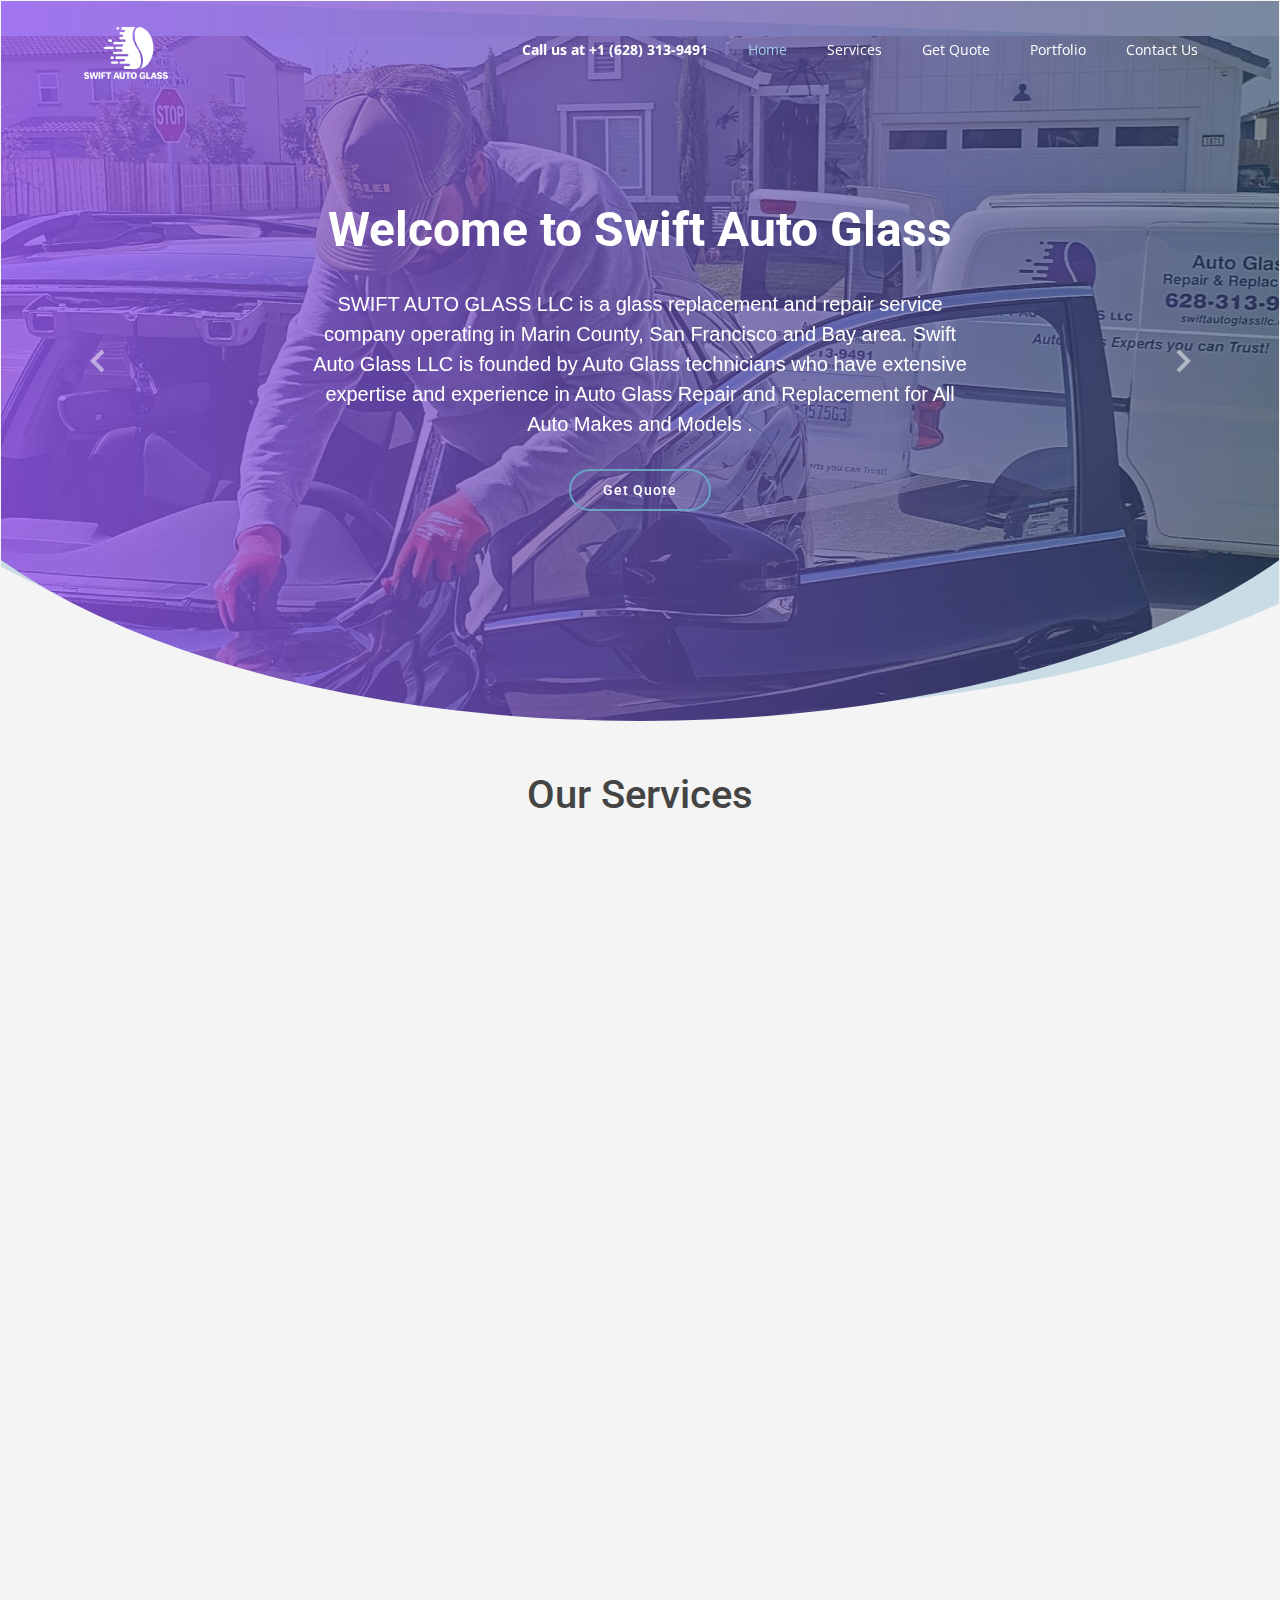
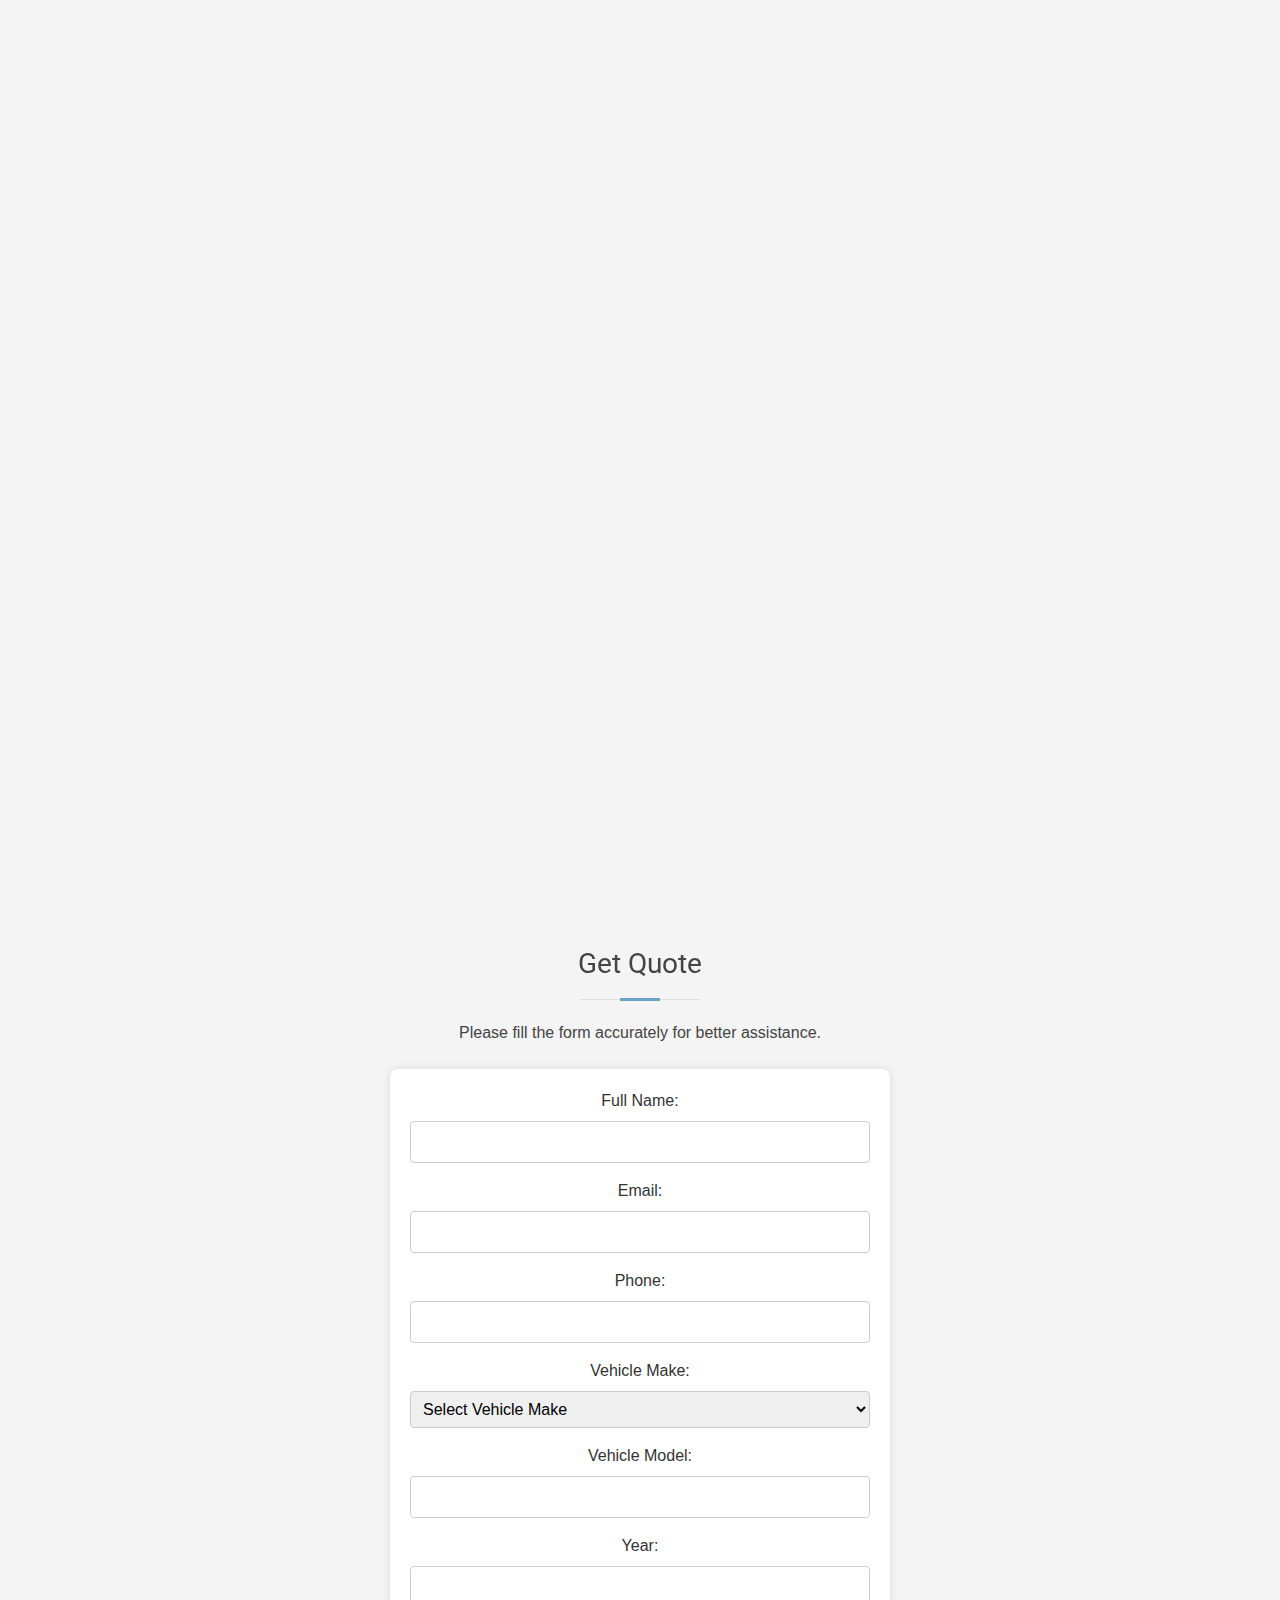
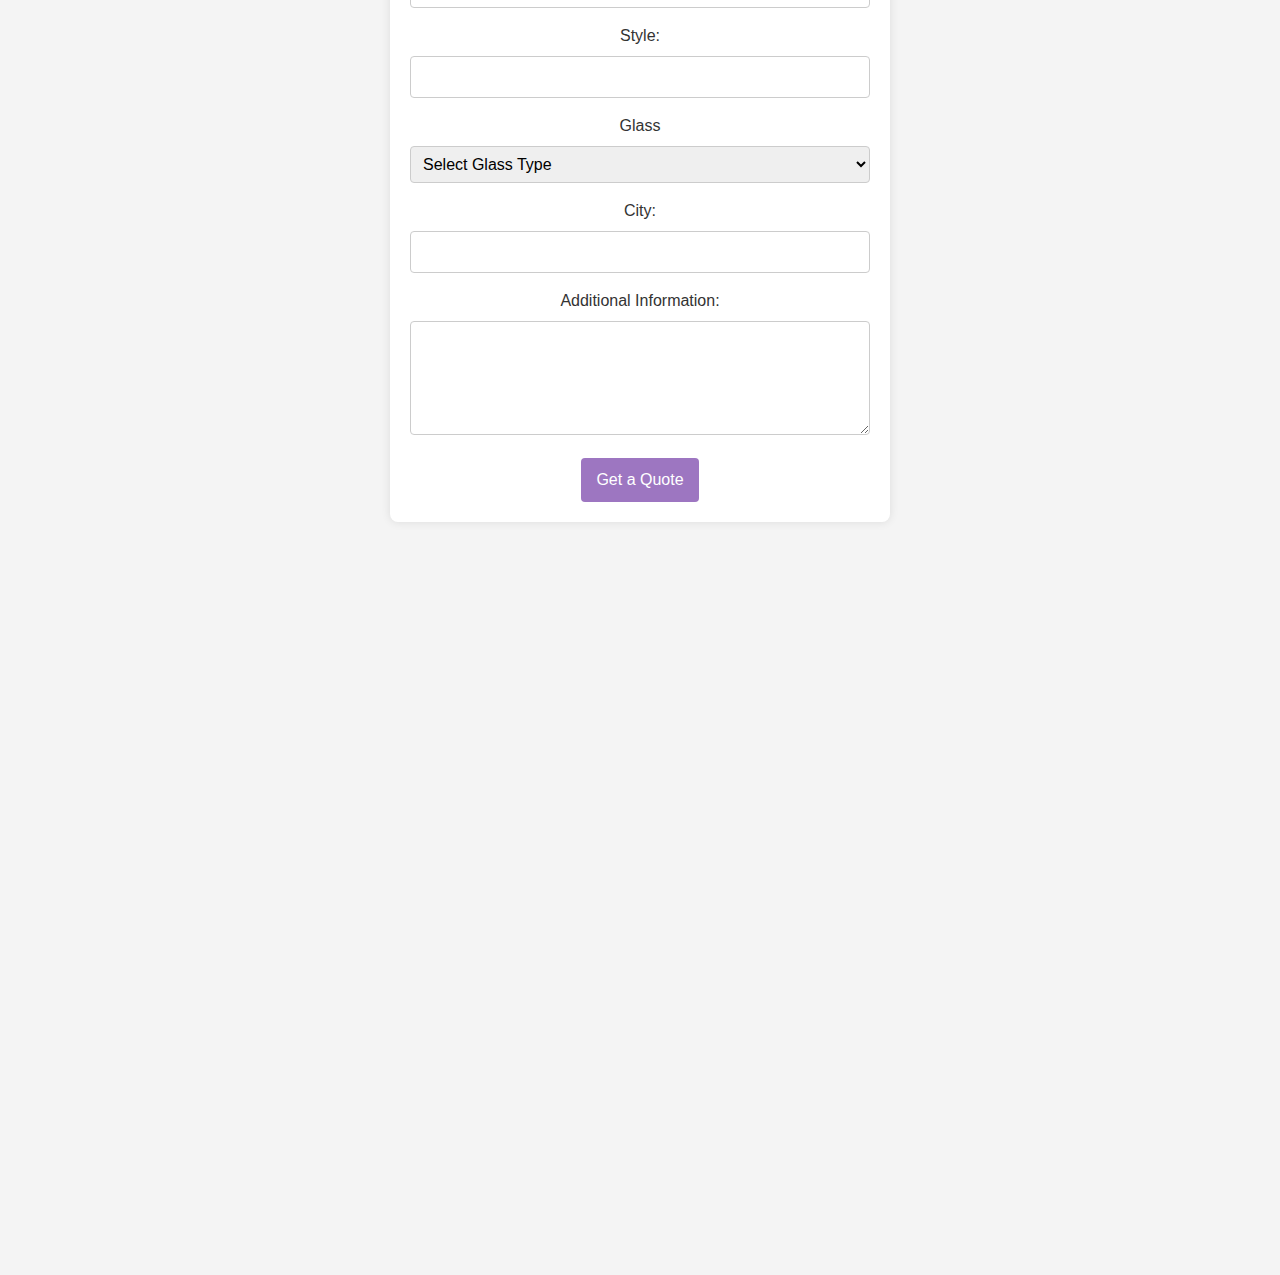
==== commit fd507a4a: "Add files via upload" ====
--- a/index.html
+++ b/index.html
@@ -465,9 +465,9 @@
           <div class="col-lg-3 col-md-6 footer-links">
             <h4>Useful Links</h4>
             <ul>
-              <li><i class="bx bx-chevron-right"></i> <a href="#">Home</a></li>
-              <li><i class="bx bx-chevron-right"></i> <a href="#">Portfolio</a></li>
-              <li><i class="bx bx-chevron-right"></i> <a href="#">Services</a></li>
+              <li><i class="bx bx-chevron-right"></i> <a href="index.html">Home</a></li>
+              <li><i class="bx bx-chevron-right"></i> <a href="portfolio.html">Portfolio</a></li>
+              <li><i class="bx bx-chevron-right"></i> <a href="contact.html">Contact Us</a></li>
               
               
             </ul>
--- a/assets/css/style.css
+++ b/assets/css/style.css
@@ -106,7 +106,7 @@
 }
 
 button {
-  background-color: #4CAF50;
+  background-color: #9D76C1;
   color: white;
   padding: 10px 15px;
   border: none;
@@ -115,7 +115,7 @@
 }
 
 button:hover {
-  background-color: #45a049;
+  background-color: #713ABE;
 }
 
 /* Optional: Add media queries for responsive design */
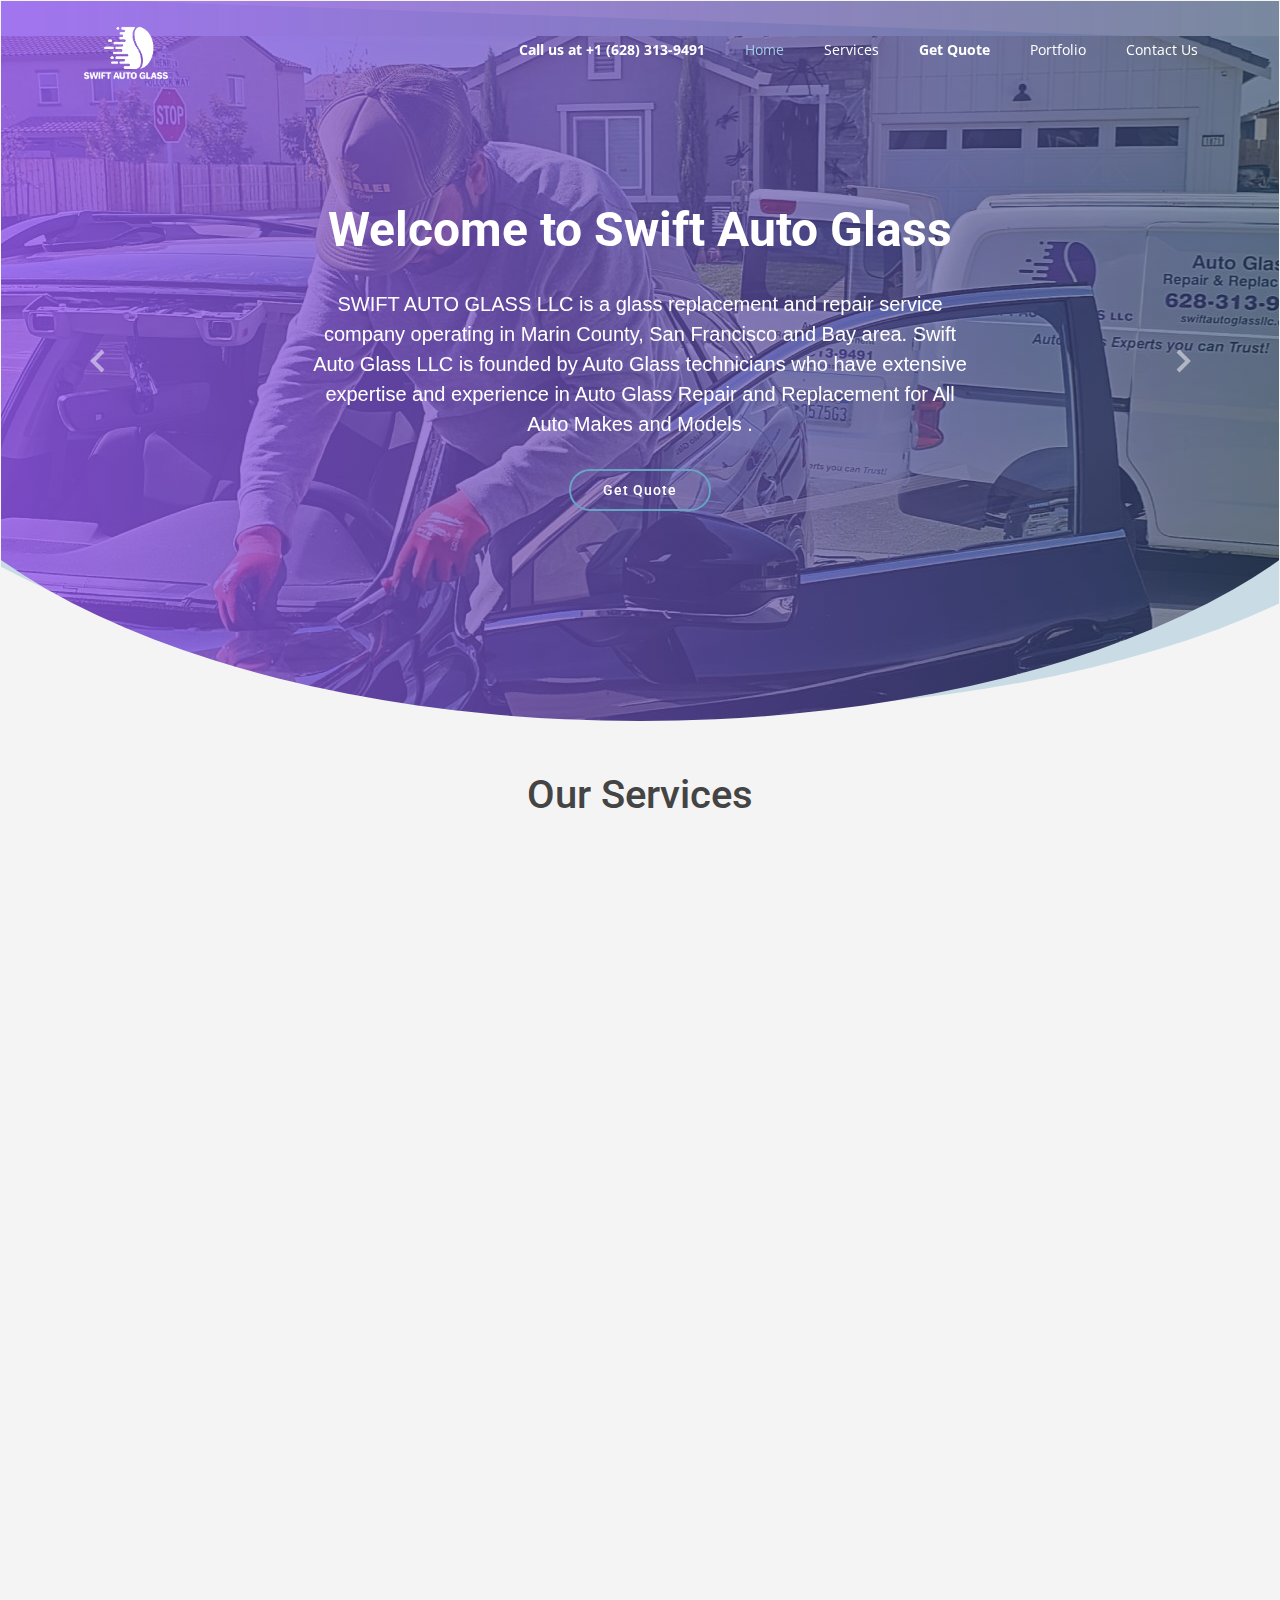
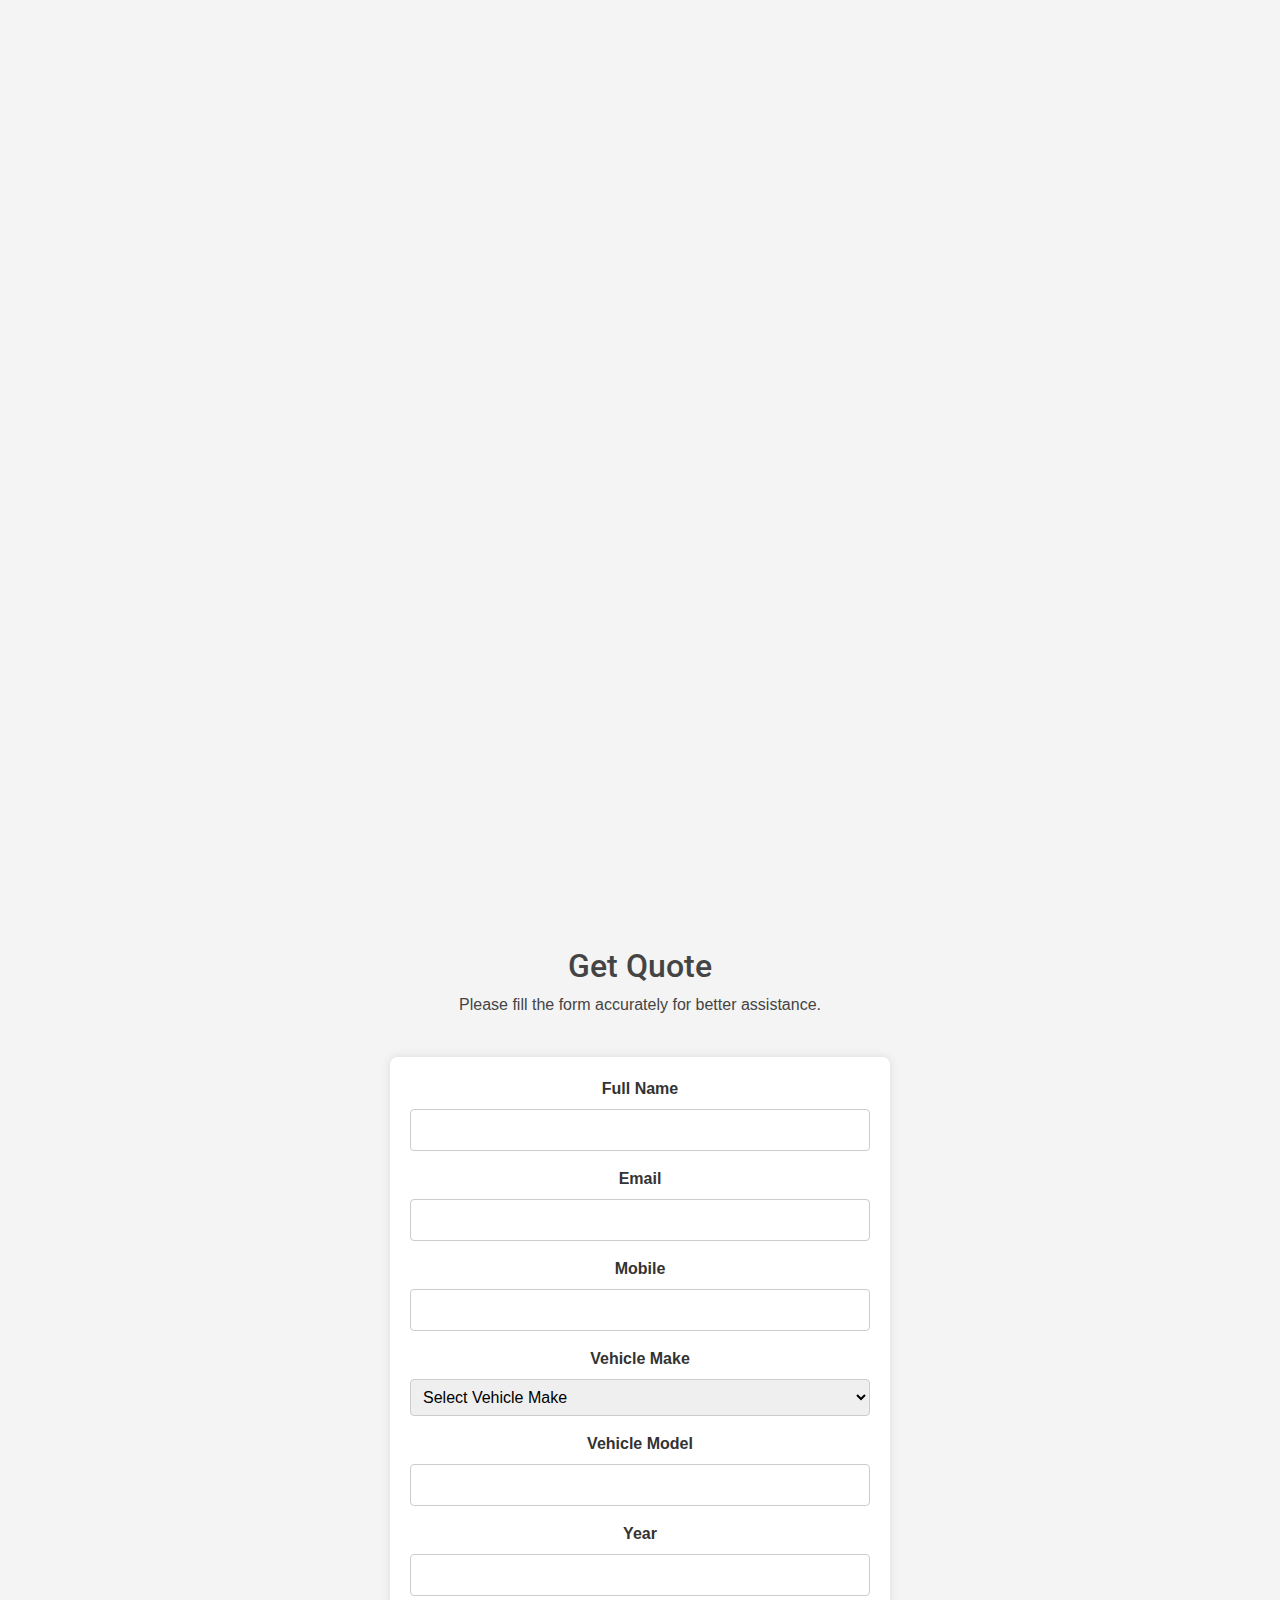
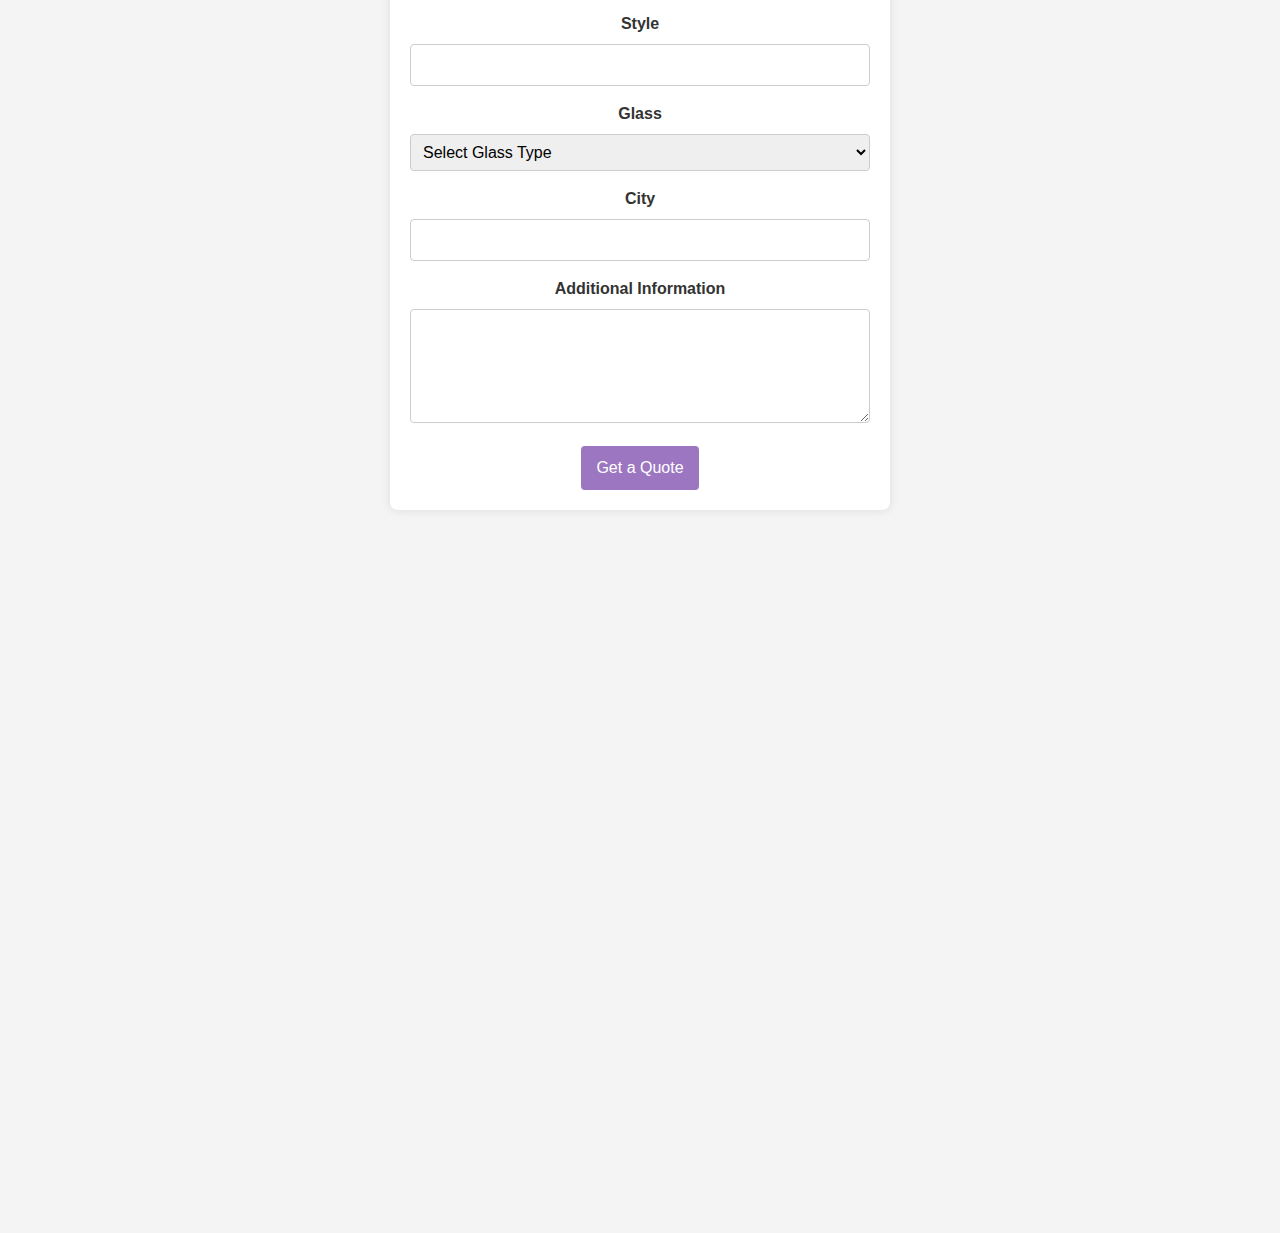
==== commit f1b518d9: "Add files via upload" ====
--- a/index.html
+++ b/index.html
@@ -63,8 +63,9 @@
           <li><a href="tel:+16283139491"><strong> Call us at +1 (628) 313-9491 </strong></a></li>
           <li><a class="active " href="index.html">Home</a></li>
           <li><a href="#" onclick="scrollToSection('services')">Services</a></li>
-          <li><a href="#" onclick="scrollToSection('quote')">Get Quote</a></li>
+          <li><a href="#" onclick="scrollToSection('quote')"><strong>Get Quote</strong></a></li>
           <li><a href="portfolio.html" >Portfolio</a></li>
+            <li><a href="contact.html">Contact Us</a></li>
           <!--
             <li><a href="team.html">Team</a></li>
           <li><a href="blog.html">Blog</a></li>
@@ -86,7 +87,7 @@
             </ul>
           </li>
             -->
-          <li><a href="contact.html">Contact Us</a></li>
+          
         </ul>
         <i class="bi bi-list mobile-nav-toggle"></i>
       </nav><!-- .navbar -->
@@ -204,8 +205,8 @@
          <div class="col-md-6 col-lg-3 d-flex align-items-stretch" data-aos="fade-up" data-aos-delay="200">
             <div class="icon-box icon-box-blue">
               <!-- <div class="icon"><i class="bx bx-world"></i></div> -->
-              <h4 class="title"><a href="">...</a></h4>
-              <p class="description">pending...</p>
+              <h4 class="title"><a href="">- Doorstep Mobile Services -</a></h4>
+              <p class="description">If you have a busy schedule and cannot make a visit to our location. Do not worry! We will be there for you at your doorstep. We have the fastest mobile services.</p>
             </div>
           </div>             
 
@@ -251,21 +252,21 @@
     <section class="features" id="quote">
       <div class="container">
 
-        <div class="section-title">
+        <div style="text-align: center">
           <h2>Get Quote</h2>
             <p> Please fill the form accurately for better assistance.</p><br>
             
-          <form action="mailto:shahrani.zabi@gmail.com" method="post" enctype="text/plain">
-    <label for="name">Full Name:</label>
+          <form action="mailto:swiftautoglassllc@gmail.com" method="post" enctype="text/plain">
+              <div><label for="name"><strong>Full Name</strong></label>
     <input type="text" id="name" name="name" required>
 
-    <label for="email">Email:</label>
+    <label for="email"><strong>Email</strong></label>
     <input type="email" id="email" name="email" required>
 
-    <label for="phone">Phone:</label>
+    <label for="phone"><strong>Mobile</strong></label>
     <input type="tel" id="phone" name="phone" required>
 
-    <label for="vehicleMake">Vehicle Make:</label>
+    <label for="vehicleMake"><strong>Vehicle Make</strong></label>
     <select name="vehicle_make" id="vehicleMake" name="vehicleMake" required>
     <option value="" selected disabled>Select Vehicle Make</option>
     <option value="Acura">Acura</option>
@@ -314,16 +315,16 @@
     <!-- Add more options as needed -->
 </select>
 
-    <label for="vehicleModel">Vehicle Model:</label>
+    <label for="vehicleModel"><strong>Vehicle Model</strong></label>
     <input type="text" id="vehicleModel" name="vehicleModel" required>
 
-    <label for="year">Year:</label>
+    <label for="year"><strong>Year</strong></label>
     <input type="number" id="year" name="year" min="1900" max="2099" step="1" required>
               
-    <label for="style">Style:</label>
-    <input type="text" id="style" name="style" required>          
-              
-    <label for="glass">Glass</label>
+    <label for="style"><strong>Style</strong></label>
+    <input type="text" id="style" name="style" required>  
+        
+    <label for="glass"><strong>Glass</strong></label>
     <select name="glass" id="glass" name="glass" required>
     <option value="" selected disabled>Select Glass Type</option>
     <option value="Windshield">Windshield</option>
@@ -341,18 +342,18 @@
     <option value="Sunroof">Sunroof</option> 
     <option value="Chip Repair">Chip Repair</option>         
         
-        
         </select>
               
-    <label for="vehicleModel" required>City:</label>
-    <input type="text" id="vehicleModel" name="vehicleModel" required>          
-
-    <label for="message">Additional Information:</label>
+    <label for="vehicleModel" required><strong>City</strong></label>
+    <input type="text" id="vehicleModel" name="vehicleModel" required>        
+
+    <label for="message"><strong>Additional Information</strong></label>
     <textarea id="message" name="message" rows="4"></textarea>
 
     <button class= type="submit" method="post">Get a Quote</button>
-              
+              </div>  
   </form>
+           
         </div>
           
 <!-- WhatsApp Link -->
@@ -542,7 +543,7 @@
 
   <!-- Template Main JS File -->
   <script src="assets/js/main.js"></script>
-      
+    </main>
 </body>
 
 </html>